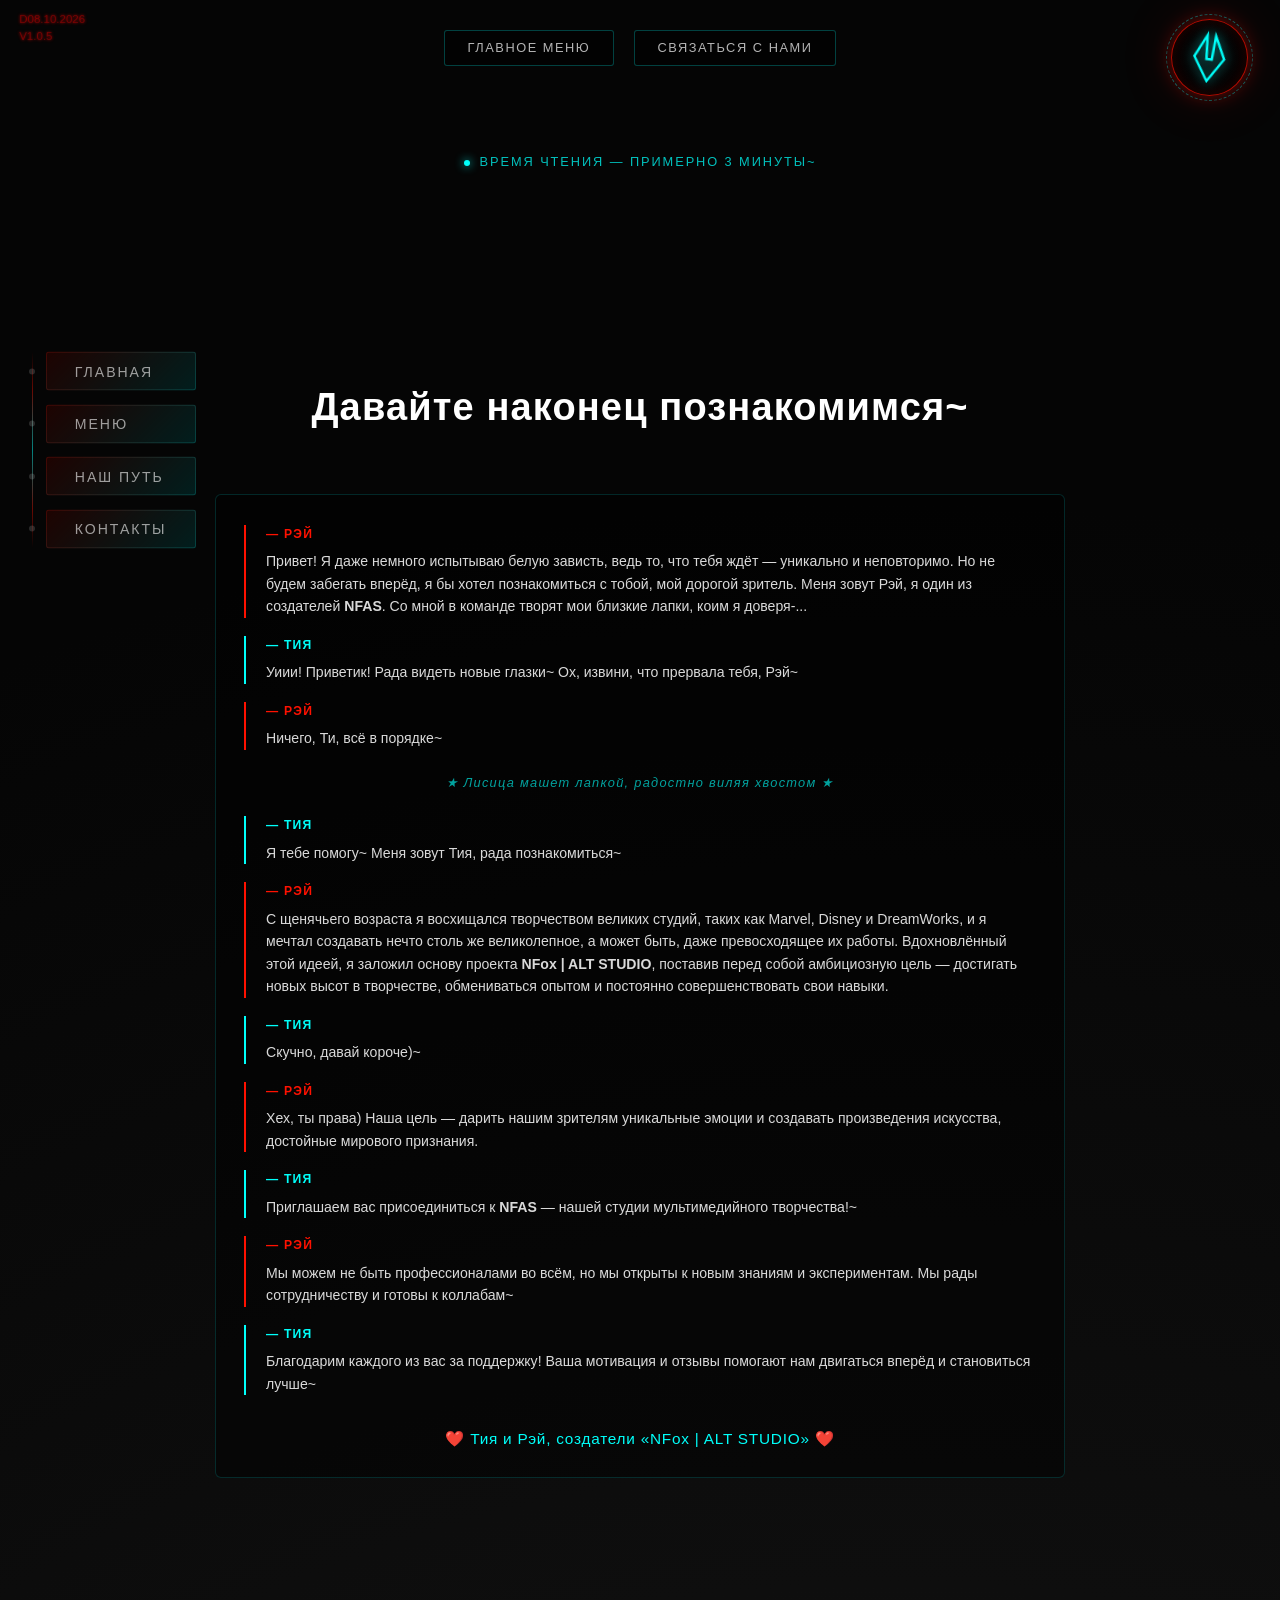
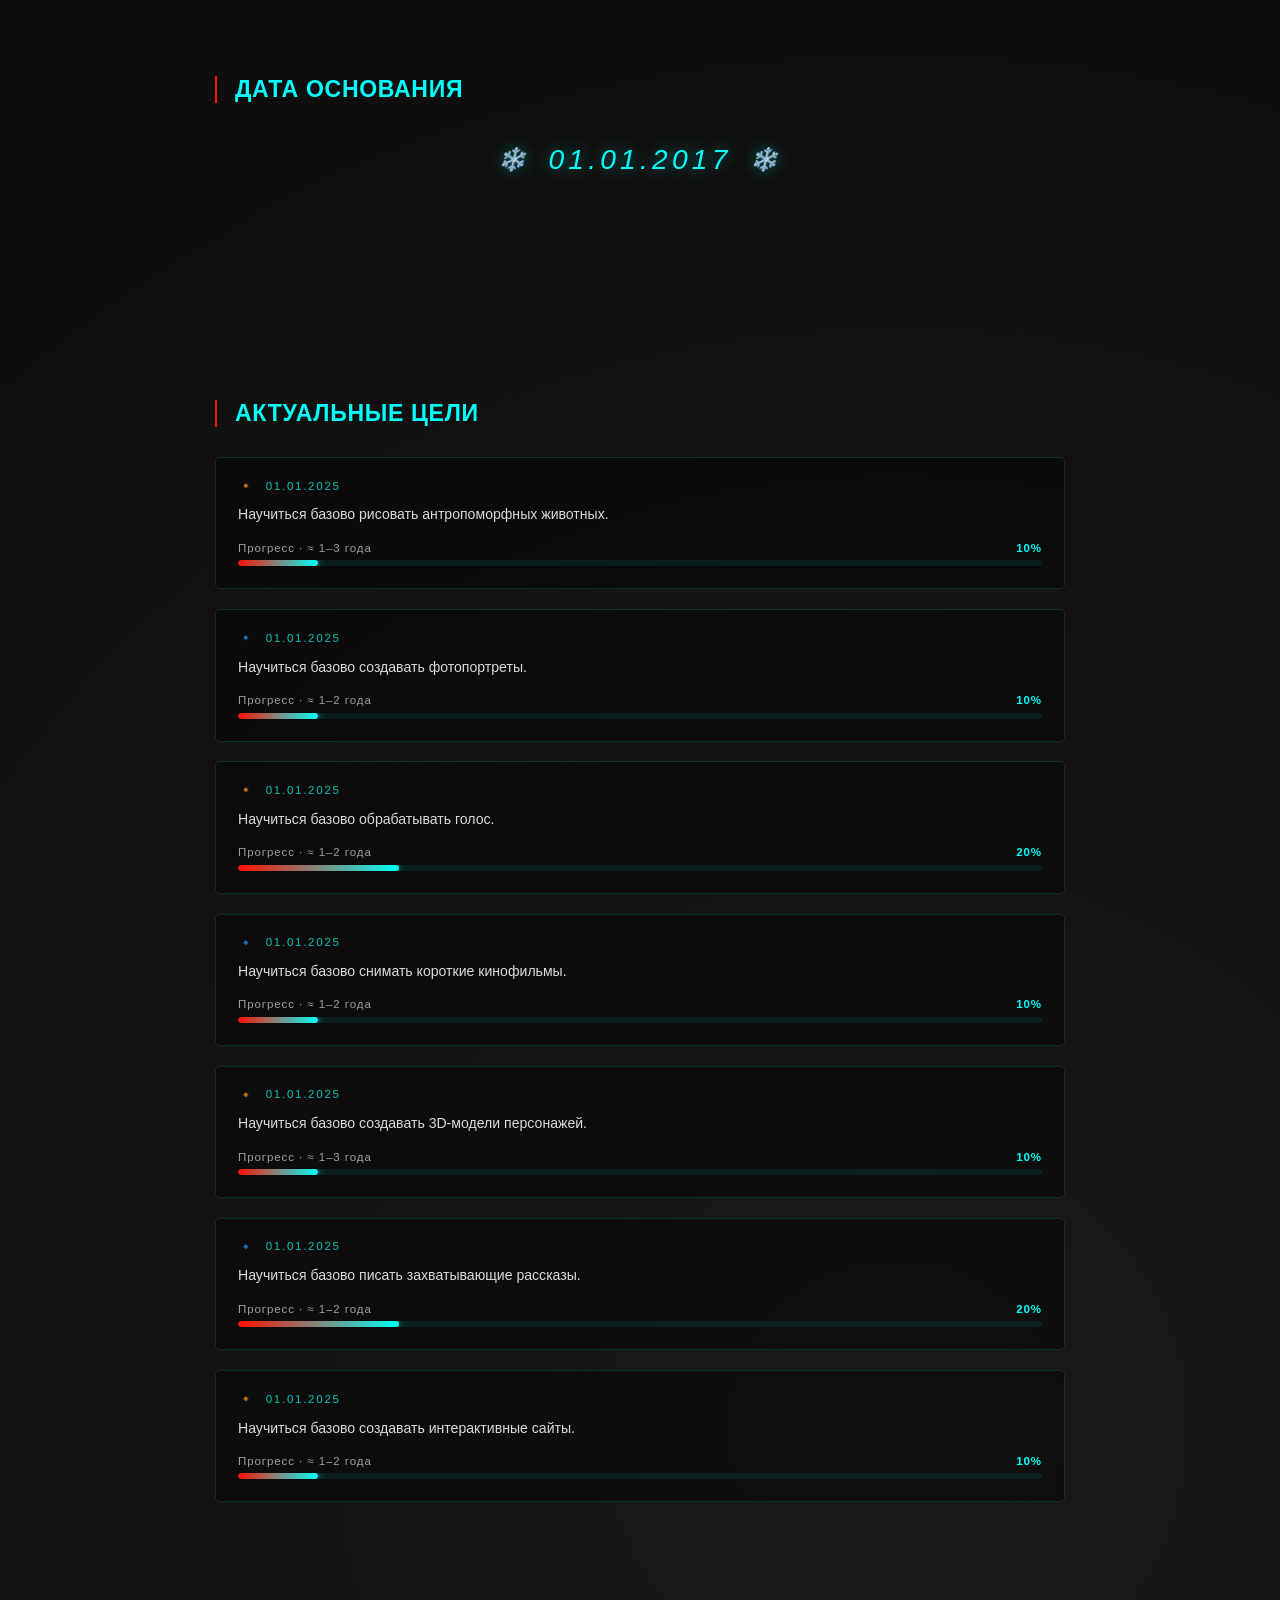
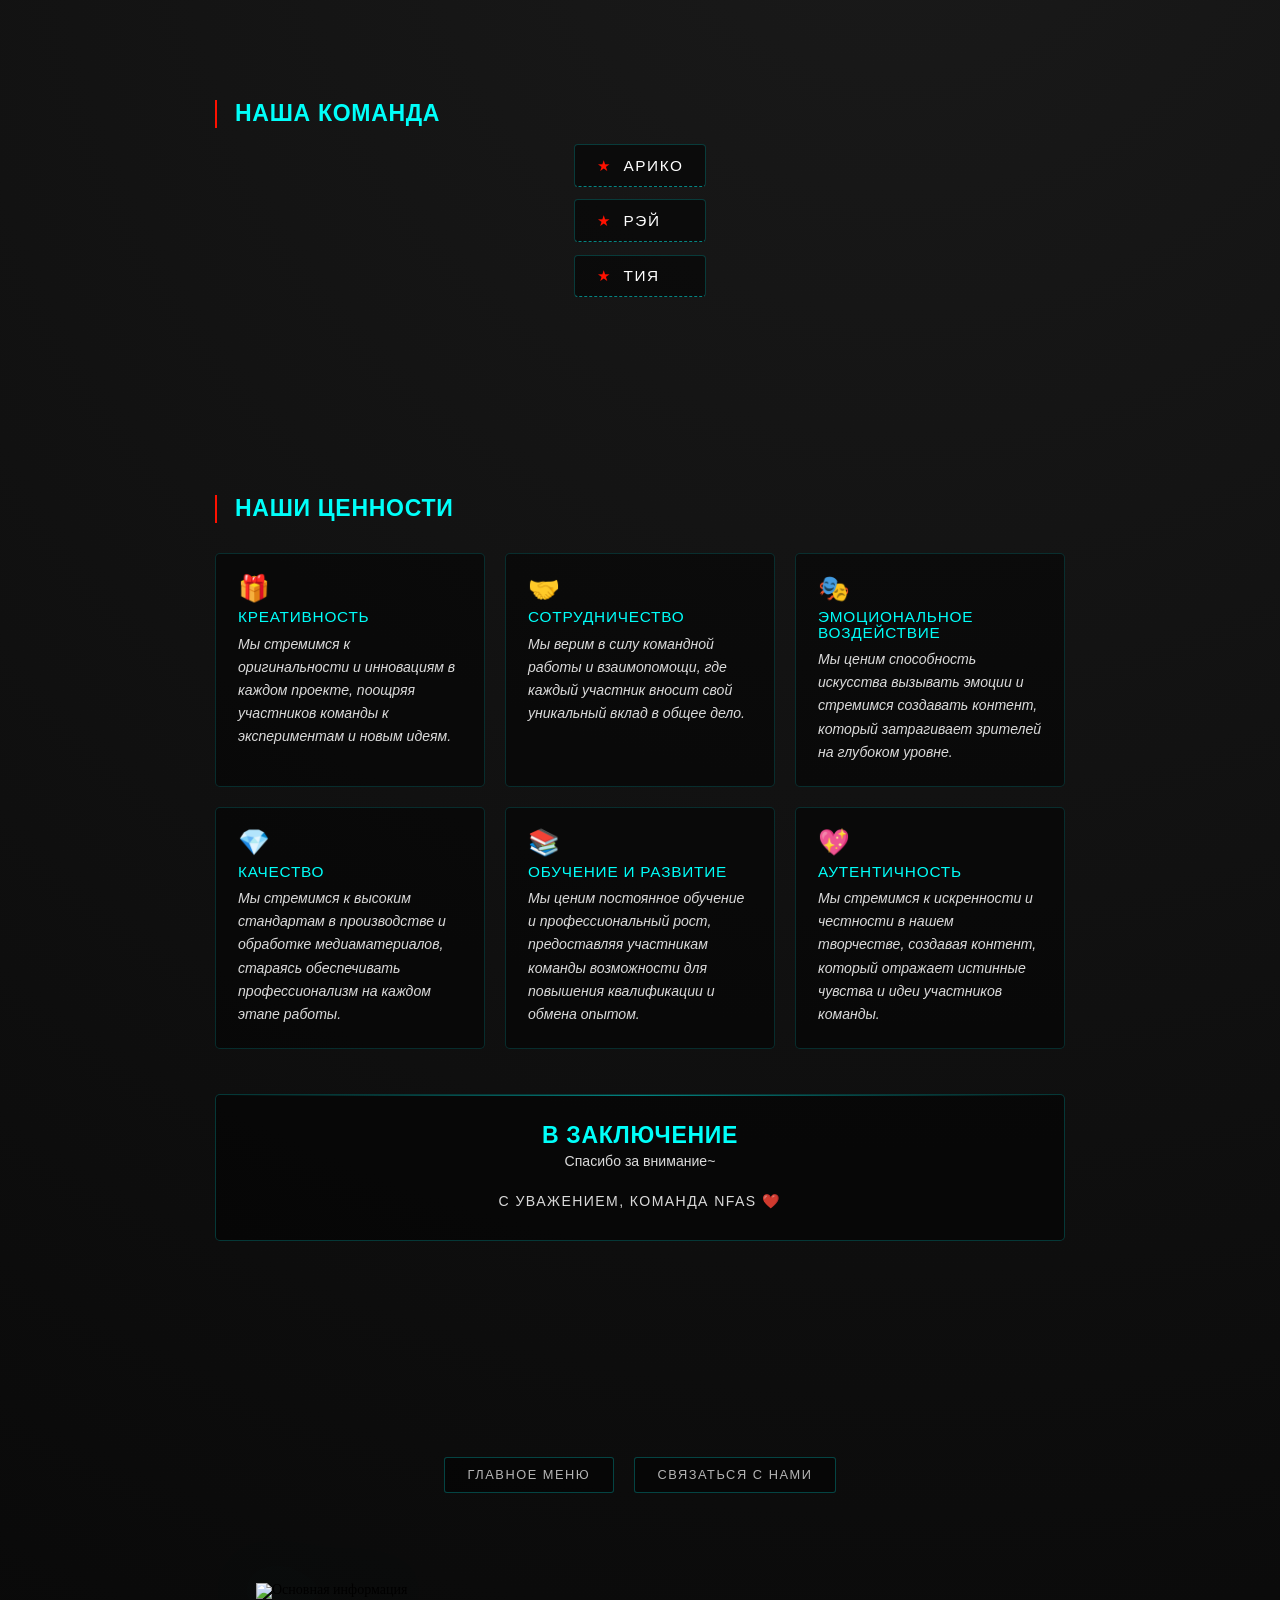
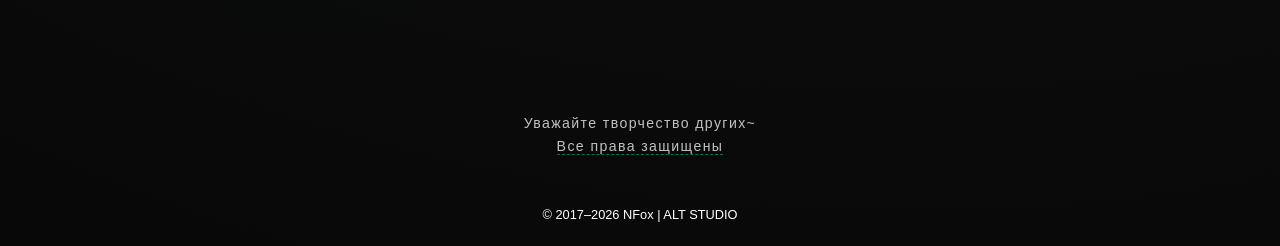
==== pages/docs/basic.html @ c3bdee72 "Add files via upload" ====
<!DOCTYPE html>
<html lang="ru">
	<head>
		<title>Основная информация | NFAS</title>
		<meta charset="UTF-8">
		<meta name="viewport" content="width=device-width, initial-scale=1.0, viewport-fit=cover">

		<meta name="description" content="Познакомьтесь с создателями студии NFox | ALT STUDIO. Цели, ценности, история проекта с 2017 года.">
		<meta name="theme-color" content="#050505">

		<meta property="og:type" content="website">
		<meta property="og:site_name" content="NFox | ALT STUDIO">
		<meta property="og:locale" content="ru_RU">
		<meta property="og:title" content="Основная информация | NFAS">
		<meta property="og:description" content="Познакомьтесь с создателями студии NFox | ALT STUDIO. Цели, ценности, история проекта с 2017 года.">
		<meta property="og:url" content="https://realnfas.github.io/pages/docs/basic.html">
		<meta property="og:image" content="https://realnfas.github.io/media/img/og/og-default.png">
		<meta property="og:image:width" content="1200">
		<meta property="og:image:height" content="630">
		<meta property="og:image:alt" content="NFox | ALT STUDIO">

		<meta name="twitter:card" content="summary_large_image">
		<meta name="twitter:title" content="Основная информация | NFAS">
		<meta name="twitter:description" content="Познакомьтесь с создателями студии NFox | ALT STUDIO. Цели, ценности, история проекта с 2017 года.">
		<meta name="twitter:image" content="https://realnfas.github.io/media/img/og/og-default.png">

		<link rel="icon" href="/media/img/ico/favicon.ico">
		<link rel="apple-touch-icon" href="/media/img/ico/favicon.ico">
		<link rel="stylesheet" href="/css/main.css">
		<link rel="stylesheet" href="/css/docs.css">
		<link rel="stylesheet" href="/css/fonts.css">
		<link rel="stylesheet" href="/css/adaptive.css">
		<link rel="stylesheet" href="/css/anim.css">
		<link rel="preload" as="image" href="/media/img/bg/bg1.jpg">
		<noscript>
			<style>
				.reveal { opacity: 1; transform: none; }
			</style>
		</noscript>
	</head>
	<body>
		<!-- Прогресс-бар -->
		<div class="scroll-progress" id="scrollProgress" aria-hidden="true"></div>
		<!-- Якорь начала страницы -->
		<div data-bg-slide="0"></div>
		<!-- ВРАЩАЮЩИЙСЯ ФОН -->
		<div class="bg-carousel" aria-hidden="true">
			<div class="slide" data-media-bg="bg/bg1.jpg"></div>
			<div class="slide" data-media-bg="bg/bg2.jpg"></div>
			<div class="slide" data-media-bg="bg/bg3.jpg"></div>
			<div class="slide" data-media-bg="bg/bg4.jpg"></div>
		</div>
		<!-- ПЛАШКА ВЕРСИИ -->
		<div id="plashka_version"></div>
		<!-- ОБОЛОЧКА СТРАНИЦЫ -->
		<div class="wrapper">
			<!-- БЛОК КОНТЕЙНЕР -->
			<div class="container">
				<!-- БЛОК КОНТЕНТ -->
				<div class="content">
					<!-- БЛОК HEADER -->
					<div class="header">
						<div id="logotype_container">
							<svg id="logotype" data-name="Слой 2" xmlns="http://www.w3.org/2000/svg" viewBox="0 0 251.9 403.46">
								<path d="M282.11,56.7,267.52,264.32h-23L229.89,56.7,130.05,262.52,256,460.16,382,262.53Zm3.33,226.82L295.94,127l65,135.55L256,425.86,151,262.53l65-135.55,10.5,156.54Zm-3.37-7-.22,3.19h0Zm-51.91,3.19h0l-.22-3.19Z" transform="translate(-130.05 -56.7)"/>
							</svg>
						</div>
					</div>
					<nav class="menu">
						<a data-page="home" href="/index.html" class="menu__item active">Главная</a>
						<a data-page="menu" href="/pages/p2/main_menu.html" class="menu__item">Меню</a>
						<a data-page="roadmap" href="/pages/p3/roadmap.html" data-text="navRoadmap" class="menu__item">Наш путь</a>
						<a data-page="contacts" href="/pages/p4/contactus.html" class="menu__item">Контакты</a>
					</nav>
					<!-- БЛОК ОСНОВАНИЯ -->
					<div class="middle">
						<!-- Верхние хлебные крошки -->
						<nav class="doc-breadcrumbs reveal">
							<a class="doc-breadcrumbs__link" data-page="menu"     href="/pages/p2/main_menu.html" data-text="docBackMenu">Главное меню</a>
							<a class="doc-breadcrumbs__link" data-page="contacts" href="/pages/p4/contactus.html" data-text="docBackContacts">Связаться с нами</a>
						</nav>

						<!-- Время чтения -->
						<div class="doc-readtime reveal">Время чтения — примерно 3 минуты~</div>

						<hr class="divider">

						<section class="slide-block reveal">
							<div class="doc-body">

								<!-- Вступление -->
								<div class="doc-intro">
									<h2 class="doc-intro__title">Давайте наконец познакомимся~</h2>
								</div>

								<!-- Диалог -->
								<div class="doc-dialogue">

									<div class="doc-dialogue__line doc-dialogue__line--ray">
										<span class="doc-dialogue__speaker">— Рэй</span>
										<p>Привет! Я даже немного испытываю белую зависть, ведь то, что тебя ждёт — уникально и неповторимо. Но не будем забегать вперёд, я бы хотел познакомиться с тобой, мой дорогой зритель. Меня зовут Рэй, я один из создателей <strong data-text="studioShort">NFAS</strong>. Со мной в команде творят мои близкие лапки, коим я доверя-...</p>
									</div>

									<div class="doc-dialogue__line doc-dialogue__line--tiya">
										<span class="doc-dialogue__speaker">— Тия</span>
										<p>Уиии! Приветик! Рада видеть новые глазки~ Ох, извини, что прервала тебя, Рэй~</p>
									</div>

									<div class="doc-dialogue__line doc-dialogue__line--ray">
										<span class="doc-dialogue__speaker">— Рэй</span>
										<p>Ничего, Ти, всё в порядке~</p>
									</div>

									<div class="doc-dialogue__stage">★ Лисица машет лапкой, радостно виляя хвостом ★</div>

									<div class="doc-dialogue__line doc-dialogue__line--tiya">
										<span class="doc-dialogue__speaker">— Тия</span>
										<p>Я тебе помогу~ Меня зовут Тия, рада познакомиться~</p>
									</div>

									<div class="doc-dialogue__line doc-dialogue__line--ray">
										<span class="doc-dialogue__speaker">— Рэй</span>
										<p>С щенячьего возраста я восхищался творчеством великих студий, таких как Marvel, Disney и DreamWorks, и я мечтал создавать нечто столь же великолепное, а может быть, даже превосходящее их работы. Вдохновлённый этой идеей, я заложил основу проекта <strong data-text="studioName">NFox | ALT STUDIO</strong>, поставив перед собой амбициозную цель — достигать новых высот в творчестве, обмениваться опытом и постоянно совершенствовать свои навыки.</p>
									</div>

									<div class="doc-dialogue__line doc-dialogue__line--tiya">
										<span class="doc-dialogue__speaker">— Тия</span>
										<p>Скучно, давай короче)~</p>
									</div>

									<div class="doc-dialogue__line doc-dialogue__line--ray">
										<span class="doc-dialogue__speaker">— Рэй</span>
										<p>Хех, ты права) Наша цель — дарить нашим зрителям уникальные эмоции и создавать произведения искусства, достойные мирового признания.</p>
									</div>

									<div class="doc-dialogue__line doc-dialogue__line--tiya">
										<span class="doc-dialogue__speaker">— Тия</span>
										<p>Приглашаем вас присоединиться к <strong data-text="studioShort">NFAS</strong> — нашей студии мультимедийного творчества!~</p>
									</div>

									<div class="doc-dialogue__line doc-dialogue__line--ray">
										<span class="doc-dialogue__speaker">— Рэй</span>
										<p>Мы можем не быть профессионалами во всём, но мы открыты к новым знаниям и экспериментам. Мы рады сотрудничеству и готовы к коллабам~</p>
									</div>

									<div class="doc-dialogue__line doc-dialogue__line--tiya">
										<span class="doc-dialogue__speaker">— Тия</span>
										<p>Благодарим каждого из вас за поддержку! Ваша мотивация и отзывы помогают нам двигаться вперёд и становиться лучше~</p>
									</div>

									<p class="doc-dialogue__signature">❤️ Тия и Рэй, создатели «<span data-text="studioName">NFox | ALT STUDIO</span>» ❤️</p>

								</div>

								<hr class="divider">

								<!-- Дата основания -->
								<div class="doc-block">
									<h3 class="doc-block__title">Дата основания</h3>
									<div class="doc-foundation">
										<span class="doc-foundation__snow">❄️</span>
										<span data-text="foundationDate">01.01.2017</span>
										<span class="doc-foundation__snow">❄️</span>
									</div>
								</div>

								<hr class="divider">

								<!-- Актуальные цели -->
								<div class="doc-block">
									<h3 class="doc-block__title">Актуальные цели</h3>
									<div class="doc-goals">

										<div class="doc-goal">
											<div class="doc-goal__header">
												<span class="doc-goal__icon">🔸</span>
												<span>01.01.2025</span>
											</div>
											<p class="doc-goal__title">Научиться базово рисовать антропоморфных животных.</p>
											<div class="doc-goal__progress">
												<div class="doc-goal__meta">
													<span>Прогресс · ≈ 1–3 года</span>
													<strong>10%</strong>
												</div>
												<div class="doc-goal__bar"><div class="doc-goal__bar-fill" data-progress="10"></div></div>
											</div>
										</div>

										<div class="doc-goal">
											<div class="doc-goal__header">
												<span class="doc-goal__icon">🔹</span>
												<span>01.01.2025</span>
											</div>
											<p class="doc-goal__title">Научиться базово создавать фотопортреты.</p>
											<div class="doc-goal__progress">
												<div class="doc-goal__meta">
													<span>Прогресс · ≈ 1–2 года</span>
													<strong>10%</strong>
												</div>
												<div class="doc-goal__bar"><div class="doc-goal__bar-fill" data-progress="10"></div></div>
											</div>
										</div>

										<div class="doc-goal">
											<div class="doc-goal__header">
												<span class="doc-goal__icon">🔸</span>
												<span>01.01.2025</span>
											</div>
											<p class="doc-goal__title">Научиться базово обрабатывать голос.</p>
											<div class="doc-goal__progress">
												<div class="doc-goal__meta">
													<span>Прогресс · ≈ 1–2 года</span>
													<strong>20%</strong>
												</div>
												<div class="doc-goal__bar"><div class="doc-goal__bar-fill" data-progress="20"></div></div>
											</div>
										</div>

										<div class="doc-goal">
											<div class="doc-goal__header">
												<span class="doc-goal__icon">🔹</span>
												<span>01.01.2025</span>
											</div>
											<p class="doc-goal__title">Научиться базово снимать короткие кинофильмы.</p>
											<div class="doc-goal__progress">
												<div class="doc-goal__meta">
													<span>Прогресс · ≈ 1–2 года</span>
													<strong>10%</strong>
												</div>
												<div class="doc-goal__bar"><div class="doc-goal__bar-fill" data-progress="10"></div></div>
											</div>
										</div>

										<div class="doc-goal">
											<div class="doc-goal__header">
												<span class="doc-goal__icon">🔸</span>
												<span>01.01.2025</span>
											</div>
											<p class="doc-goal__title">Научиться базово создавать 3D-модели персонажей.</p>
											<div class="doc-goal__progress">
												<div class="doc-goal__meta">
													<span>Прогресс · ≈ 1–3 года</span>
													<strong>10%</strong>
												</div>
												<div class="doc-goal__bar"><div class="doc-goal__bar-fill" data-progress="10"></div></div>
											</div>
										</div>

										<div class="doc-goal">
											<div class="doc-goal__header">
												<span class="doc-goal__icon">🔹</span>
												<span>01.01.2025</span>
											</div>
											<p class="doc-goal__title">Научиться базово писать захватывающие рассказы.</p>
											<div class="doc-goal__progress">
												<div class="doc-goal__meta">
													<span>Прогресс · ≈ 1–2 года</span>
													<strong>20%</strong>
												</div>
												<div class="doc-goal__bar"><div class="doc-goal__bar-fill" data-progress="20"></div></div>
											</div>
										</div>

										<div class="doc-goal">
											<div class="doc-goal__header">
												<span class="doc-goal__icon">🔸</span>
												<span>01.01.2025</span>
											</div>
											<p class="doc-goal__title">Научиться базово создавать интерактивные сайты.</p>
											<div class="doc-goal__progress">
												<div class="doc-goal__meta">
													<span>Прогресс · ≈ 1–2 года</span>
													<strong>10%</strong>
												</div>
												<div class="doc-goal__bar"><div class="doc-goal__bar-fill" data-progress="10"></div></div>
											</div>
										</div>

									</div>
								</div>

								<hr class="divider">

								<!-- Наша команда -->
								<div class="doc-block">
									<h3 class="doc-block__title">Наша команда</h3>
									<div class="doc-team">
										<a class="doc-team__member" data-cfg="telegramAriko" target="_blank" rel="noopener">
											<span class="doc-team__star">★</span>
											<span class="doc-team__name">Арико</span>
										</a>
										<a class="doc-team__member" data-cfg="telegramRay" target="_blank" rel="noopener">
											<span class="doc-team__star">★</span>
											<span class="doc-team__name">Рэй</span>
										</a>
										<a class="doc-team__member" data-cfg="telegramTiya" target="_blank" rel="noopener">
											<span class="doc-team__star">★</span>
											<span class="doc-team__name">Тия</span>
										</a>
									</div>
								</div>

								<hr class="divider">

								<!-- Наши ценности -->
								<div class="doc-block">
									<h3 class="doc-block__title">Наши ценности</h3>
									<div class="doc-values">

										<article class="doc-value">
											<span class="doc-value__icon">🎁</span>
											<h4 class="doc-value__title">Креативность</h4>
											<p class="doc-value__text">Мы стремимся к оригинальности и инновациям в каждом проекте, поощряя участников команды к экспериментам и новым идеям.</p>
										</article>

										<article class="doc-value">
											<span class="doc-value__icon">🤝</span>
											<h4 class="doc-value__title">Сотрудничество</h4>
											<p class="doc-value__text">Мы верим в силу командной работы и взаимопомощи, где каждый участник вносит свой уникальный вклад в общее дело.</p>
										</article>

										<article class="doc-value">
											<span class="doc-value__icon">🎭</span>
											<h4 class="doc-value__title">Эмоциональное воздействие</h4>
											<p class="doc-value__text">Мы ценим способность искусства вызывать эмоции и стремимся создавать контент, который затрагивает зрителей на глубоком уровне.</p>
										</article>

										<article class="doc-value">
											<span class="doc-value__icon">💎</span>
											<h4 class="doc-value__title">Качество</h4>
											<p class="doc-value__text">Мы стремимся к высоким стандартам в производстве и обработке медиаматериалов, стараясь обеспечивать профессионализм на каждом этапе работы.</p>
										</article>

										<article class="doc-value">
											<span class="doc-value__icon">📚</span>
											<h4 class="doc-value__title">Обучение и развитие</h4>
											<p class="doc-value__text">Мы ценим постоянное обучение и профессиональный рост, предоставляя участникам команды возможности для повышения квалификации и обмена опытом.</p>
										</article>

										<article class="doc-value">
											<span class="doc-value__icon">💖</span>
											<h4 class="doc-value__title">Аутентичность</h4>
											<p class="doc-value__text">Мы стремимся к искренности и честности в нашем творчестве, создавая контент, который отражает истинные чувства и идеи участников команды.</p>
										</article>

									</div>
								</div>

								<!-- В заключение -->
								<div class="doc-outro">
									<h3 class="doc-block__title" style="text-align:center; border-left:none; padding-left:0;">В заключение</h3>
									<p>Спасибо за внимание~</p>
									<p class="doc-outro__signature">С уважением, команда <span data-text="studioShort">NFAS</span> ❤️</p>
								</div>

							</div>
						</section>

						<hr class="divider">

						<!-- Нижние хлебные крошки -->
						<nav class="doc-breadcrumbs reveal">
							<a class="doc-breadcrumbs__link" data-page="menu"     href="/pages/p2/main_menu.html" data-text="docBackMenu">Главное меню</a>
							<a class="doc-breadcrumbs__link" data-page="contacts" href="/pages/p4/contactus.html" data-text="docBackContacts">Связаться с нами</a>
						</nav>

						<!-- Плашка -->
						<section class="slide-block reveal">
							<div class="doc-plashka">
								<img data-plashka="basis" alt="Основная информация">
							</div>
						</section>

						<!-- Футер документа -->
						<section class="slide-block reveal">
							<div class="doc-footer">
								<p data-text="docFooterRespect">Уважайте творчество других~</p>
								<p data-text="docFooterRights">Все права защищены</p>
							</div>
						</section>
					</div>
				</div>
			</div>
		</div>
		<script src="/js/site-config.js"></script>
		<script src="/js/scroll-bg.js"></script>
		<!-- ПОДВАЛ -->
		<footer>
			<div id="text_footer"></div>
		</footer>
	</body>
</html>
---- css/main.css ----
/* ОСНОВНОЙ СТИЛЬ */

/* ОБНУЛЯТОР */
*{
	padding: 0;
	margin: 0;
	border: 0;
}

*,*:before,*:after{
	-moz-box-sizing: border-box;
	-webkit-box-sizing: border-box;
	box-sizing: border-box;
}

:focus { outline: none; }
:focus-visible { outline: 2px solid #00FFFA; outline-offset: 2px; }

nav,footer,header,aside{display: block;}

html,body{
	min-height: 100dvh;
	width: 100%;
	line-height: 1;
	font-size: 14px;
	-ms-text-size-adjust: 100%;
	-moz-text-size-adjust: 100%;
	-webkit-text-size-adjust: 100%;
}

input,button,textarea{font-family:inherit;}

input::-ms-clear{display: none;}

button{cursor: pointer;}

button::-moz-focus-inner {padding:0;border:0;}

a, a:visited{text-decoration: none;}

a:hover{text-decoration: none;}

ul li{list-style: none;}

img{vertical-align: top;}

h1,h2,h3,h4,h5,h6{font-size:inherit;font-weight: 400;}

/* ----------------------------------------------------------------------------------------------------------------------- */

/* ПЕРЕМЕННЫЕ */
:root {
	/* Расстояние между "коробками" на полке */
	--gap-slide: clamp(60px, 10vh, 120px);

	/* Расстояние внутри каждой "коробки" */
	--gap-inside: clamp(40px, 6vh, 80px);
}

/* ----------------------------------------------------------------------------------------------------------------------- */

/* Прогресс-бар прокрутки */
.scroll-progress {
	position: fixed;
	top: 0;
	left: 0;
	height: 3px;
	width: 0;
	z-index: 9999;
	background: linear-gradient(90deg, #FF1100, #00FFFA);
	box-shadow: 0 0 12px rgba(0, 255, 250, 0.6);
	pointer-events: none;
	transition: width 0.15s ease-out;
	will-change: width;
}

/* ГРАФИКА */
/* Логотип */
#logotype_container {
	position: fixed;
	top: clamp(10px, 1.5vw, 25px);
	right: clamp(15px, 2.5vw, 45px);
	display: flex;
	justify-content: center;
	align-items: center;
	border: 1px solid rgba(255, 17, 0, 0.7);
	background: radial-gradient(circle at center, #0a0a0a 0%, #000 75%);
	border-radius: 100px;
	width: clamp(60px, 6vw, 105px);
	height: clamp(60px, 6vw, 105px);
	z-index: 10;
	
	/* Свечение вокруг + внутри */
	box-shadow:
		0 0 20px rgba(255, 17, 0, 0.35),
		0 0 60px rgba(255, 17, 0, 0.12),
		inset 0 0 15px rgba(255, 17, 0, 0.15);
	
	transition: border-color 0.5s ease, box-shadow 0.5s ease;
}

#logotype_container::before {
	content: '';
	position: absolute;
	inset: -6px;
	border-radius: 50%;
	border: 1px dashed rgba(0, 255, 250, 0.35);
	pointer-events: none;
	animation: logo-ring-spin 24s linear infinite;
}

@keyframes logo-ring-spin {
	to { transform: rotate(360deg); }
}

#logotype {
	transition: fill .5s ease-out 0s, filter .5s ease-out 0s;
	transform: rotate(7deg);
	fill: #00FFFA;
	height: 70%;
	width: auto;
	filter: drop-shadow(0 0 6px rgba(0, 255, 250, 0.6));
}

#logotype:hover {
	fill: #FF1100;
	filter: drop-shadow(0 0 8px rgba(255, 17, 0, 0.8));
}

#logotype_container:hover {
	fill: #FF1100;
	border-color: #00FFFA;
	box-shadow:
		0 0 25px rgba(0, 255, 250, 0.5),
		0 0 70px rgba(0, 255, 250, 0.2),
		inset 0 0 20px rgba(0, 255, 250, 0.2);
}

#logotype_container:hover::before {
	border-color: rgba(255, 17, 0, 0.5);
}

/* Скроллбар */
::-webkit-scrollbar {
	width: 5px;
}

::-webkit-scrollbar-track {
	box-shadow: inset 0 0 6px rgba(0, 0, 0, .3);
	border-radius: 10px;
}
::-webkit-scrollbar-thumb {
	background: rgba(255, 0, 0, 0.9);
	box-shadow: inset 0 0 6px rgba(0, 0, 0, .5);
	border-radius: 0px;
}
::-webkit-scrollbar-thumb:window-inactive {
	background: rgba(0, 0, 0, 0);
}
::-webkit-scrollbar-track-piece {
	background-color: rgba(0, 0, 0, .3);
}

/* Разделитель */
.divider {
	border: none;
	height: clamp(30px, 4vh, 50px);
	background: url('../media/img/divider.png') center / 100% auto no-repeat;
	
	/* Центрирование — вот ключевое */
	display: block;
	width: 100%;
	max-width: clamp(300px, 70vw, 1400px);   /* ← ограничиваем ширину */
	margin: clamp(20px, 4vh, 50px) auto;    /* ← auto центрирует */
	
	flex-shrink: 0;
}

.vertical_line {
	border: none;
	background-color: #FF1100;
	height: clamp(28px, 4vh, 50px);
	width: 1px;
	margin: 0 clamp(6px, 1vw, 15px) 0 clamp(4px, 0.7vw, 10px);
}

/* ----------------------------------------------------------------------------------------------------------------------- */

/* ТЕКСТ */
#studio_name {
	font-family: Jost, Arial, "Times New Roman", sans-serif;
	font-size: clamp(50px, 8vw, 120px);
	font-weight: 700;
	font-style: normal;
	text-align: center;
	color: rgba(255, 0, 0, 1);
	width: 100%;
	letter-spacing: clamp(5px, 2vw, 35px);
	padding-left: clamp(5px, 2vw, 35px);
	margin: clamp(60px, 15vh, 200px) auto 25px;
}

#studio_name span {
	display: inline-block;
	animation: name-breathe 12s ease-in-out infinite;
	will-change: color, text-shadow;
}

#studio_subname {
	font-family: Jost, Arial, "Times New Roman", sans-serif;
	font-size: clamp(14px, 1.5vw, 24px);
	font-weight: 200;
	font-style: normal;
	text-align: center;
	color: #fff;
	letter-spacing: clamp(2px, 0.8vw, 15px);
	padding-left: clamp(2px, 0.8vw, 15px);
	margin: 0 auto 15px;
}

#block_description {
	position: relative;
	width: 100%;
	max-width: clamp(280px, 55vw, 750px);
	font-family: Roboto, Arial, "Times New Roman", sans-serif;
	font-size: clamp(14px, 1.2vw, 20px);
	font-weight: 300;
	font-style: normal;
	text-wrap: pretty;
	line-height: clamp(18px, 1.5vw, 24px);
	color: #fff;
	padding: clamp(22px, 2.5vw, 32px) clamp(20px, 2.5vw, 30px);
	
	/* Градиентная рамка */
	background:
		linear-gradient(#000, #000) padding-box,
		linear-gradient(135deg,
			#FF1100 0%,
			rgba(0, 255, 250, 0.4) 40%,
			#00FFFA 100%) border-box;
	border: 1px solid transparent;
	border-radius: 4px;
	
	/* Мягкое свечение */
	box-shadow:
		inset 0 0 40px rgba(0, 255, 250, 0.04),
		0 0 30px rgba(0, 255, 250, 0.08),
		0 0 80px rgba(0, 255, 250, 0.04);
	
	transition: box-shadow 0.5s ease;
}

#block_description:hover {
	box-shadow:
		inset 0 0 50px rgba(0, 255, 250, 0.06),
		0 0 40px rgba(0, 255, 250, 0.15),
		0 0 100px rgba(0, 255, 250, 0.08);
}

.corner {
	position: absolute;
	display: block;              /* ← на случай, если span не позиционируется */
	width: 22px;
	height: 22px;
	pointer-events: none;
	z-index: 2;
	box-sizing: border-box;      /* ← чтобы границы не раздували размер */
}

.corner--tl {
	top: -2px;
	left: -2px;
	border-top: 2px solid #00FFFA;
	border-left: 2px solid #00FFFA;
	box-shadow: -2px -2px 8px rgba(0, 255, 250, 0.5);
}

.corner--br {
	bottom: -2px;
	right: -2px;
	border-bottom: 2px solid #FF1100;
	border-right: 2px solid #FF1100;
	box-shadow: 2px 2px 8px rgba(255, 17, 0, 0.4);
}

#block_description p {
	margin-bottom: clamp(12px, 1.5vw, 25px);
}

#block_description p:last-child {
	margin-bottom: 0;
}

.text_caption {
	display: flex;
	width: max-content;
	color: #fff;
	margin: clamp(400px, 240vh, 1600px) auto 0 clamp(0px, 15vw, 20%);
}

.text_caption h2 {
	font-family: Jost, "Helvetica Neue", Helvetica, sans-serif;
	font-size: clamp(56px, 6vw, 96px);
	font-weight: 600;
	font-style: normal;
	text-transform: uppercase;
	padding-left: clamp(15px, 2vw, 25px);
	border-left: 2px solid #FF1100;
}

#text_footer {
	font-family: Jost, "Helvetica Neue", Helvetica, sans-serif;
	font-size: clamp(12px, 1vw, 18px);
	font-weight: 200;
	font-style: normal;
	color: #fff;
	margin: 0 auto;
}

/* ----------------------------------------------------------------------------------------------------------------------- */

/* ОСНОВНЫЕ ОБОЛОЧКИ */
html {
	scroll-behavior: smooth;
}

.wrapper,
.container,
.content {
	background: transparent !important;
}

body {
	background: radial-gradient(circle at 70% 60%, #1a1a1a 0%, #050505 80%);
}

.wrapper {
	display: flex;
	flex-direction: column;
	/*overflow: hidden;*/
	min-height: 100dvh;
	padding: 10px;
}

.container {
	flex: 1 1 auto;
	width: 100%;
	max-width: 1920px;
	margin: 0 auto;
	padding: 10px;
}

.content {
	display: flex;
	flex-direction: column;
	align-items: center;
	padding: 10px;
	animation: in 1s ease-in 0s 1 forwards;
	opacity: 0;
}

/* ПЛАШКА ВЕРСИИ */
#plashka_version {
	position: fixed;
	top: clamp(8px, 1vh, 16px);
	left: clamp(12px, 1.5vw, 24px);
	margin: 0;
}

#plashka_version p {
	font-family: Roboto, "Helvetica Neue", Helvetica, sans-serif;
	font-size: clamp(10px, 0.9vw, 14px);
	font-weight: 300;
	text-shadow: 0 0 3px rgba(255, 0, 0, .7);
	color: rgba(255, 0, 0 , .3);
	margin-top: clamp(4px, 0.6vh, 10px);
}

/* ШАПКА */
.header {
	margin: 0 auto;
}

/* СОДЕРДЖИМОЕ СТРАНИЦ */
.middle {
	display: flex;
	flex-direction: column;
	align-items: center;
	justify-content: center;
	width: 100%;
	margin: 0 auto;
	gap: var(--gap-slide);
}

.slide-block {
	display: flex;
	flex-direction: column;
	align-items: center;
	width: 100%;
	gap: var(--gap-inside);
}

/* ПОДВАЛ */
footer {
	animation: in 2s ease-in 0s 1 forwards;
	display: flex;
	opacity: 0;
	padding: 25px 0;
	margin: 0 auto;
}

/* ----------------------------------------------------------------------------------------------------------------------- */

/* ─── МЕНЮ ─── */
.menu {
	position: fixed;
	left: clamp(16px, 2vw, 32px);
	top: 50%;
	transform: translateY(-50%);
	display: flex;
	flex-direction: column;
	gap: clamp(10px, 1.5vh, 16px);
	width: fit-content;
	padding-left: 20px;
	z-index: 20;
}

/* Вертикальная ось слева */
.menu::before {
	content: '';
	position: absolute;
	left: 6px;
	top: 0;
	bottom: 0;
	width: 1px;
	background: linear-gradient(to bottom,
		transparent 0%,
		rgba(255, 17, 0, 0.4) 20%,
		rgba(0, 255, 250, 0.5) 50%,
		rgba(255, 17, 0, 0.4) 80%,
		transparent 100%);
	pointer-events: none;
}

.menu__item {
	position: relative;
	padding: clamp(9px, 0.9vw, 13px) clamp(18px, 2.2vw, 30px);
	color: rgba(255, 255, 255, 0.6);
	text-decoration: none;
	font-family: Jost, Arial, "Times New Roman", sans-serif;
	font-size: clamp(13px, 1.1vw, 17px);
	font-weight: 400;
	letter-spacing: 0.14em;
	text-transform: uppercase;
	border: 1px solid transparent;
	border-radius: 3px;
	background:
		linear-gradient(rgba(0, 0, 0, 0.55), rgba(0, 0, 0, 0.55)) padding-box,
		linear-gradient(135deg,
			rgba(255, 17, 0, 0.25),
			rgba(0, 255, 250, 0.25)) border-box;
	transition:
		color 0.35s ease,
		transform 0.35s cubic-bezier(0.4, 0, 0.2, 1),
		background 0.4s ease;
	cursor: pointer;
}

/* Точка на оси напротив кнопки */
.menu__item::before {
	content: '';
	position: absolute;
	left: -18px;
	top: 50%;
	transform: translateY(-50%);
	width: 6px;
	height: 6px;
	border-radius: 50%;
	background: rgba(255, 255, 255, 0.15);
	transition: background 0.4s ease, box-shadow 0.4s ease;
}

/* Наведение */
.menu__item:hover {
	color: #ffffff;
	transform: translateX(4px);
	background:
		linear-gradient(rgba(0, 0, 0, 0.7), rgba(0, 0, 0, 0.7)) padding-box,
		linear-gradient(135deg, #FF1100, #00FFFA) border-box;
	box-shadow:
		0 0 18px rgba(0, 255, 250, 0.35),
		inset 0 0 18px rgba(0, 255, 250, 0.08);
}

.menu__item:hover::before {
	background: #00FFFA;
	box-shadow: 0 0 12px rgba(0, 255, 250, 0.9);
}

/* ─── АКТИВНЫЙ ПУНКТ — пульсирует свечением ─── */
.menu__item.active {
	color: #ffffff;
	background:
		linear-gradient(rgba(0, 0, 0, 0.7), rgba(0, 0, 0, 0.7)) padding-box,
		linear-gradient(135deg, #FF1100, #00FFFA) border-box;
	animation: menu-btn-pulse 4s ease-in-out infinite;
}

.menu__item.active::before {
	background: #00FFFA;
	animation: menu-dot-pulse 3s ease-in-out infinite;
}

/* ----------------------------------------------------------------------------------------------------------------------- */

/* ВРАЩАТЕЛЬ ФОНА */
/* Слой с вращающимся фоном - фиксированный, на весь экран, позади всего */
.bg-carousel {
	position: fixed;
	inset: 0;
	overflow: hidden;
	z-index: -1;              /* позади всего контента */
	pointer-events: none;     /* клики проходят сквозь */
}

/* Отдельный слайд - тоже на весь экран */
.slide {
	position: absolute;
	inset: 0;
	background-size: cover;
	background-position: center;
	transform-origin: 150% 40%;   /* 🎯 пивот = правая середина экрана */
	will-change: transform, opacity;
	backface-visibility: hidden;
	opacity: 0;                    /* по умолчанию скрыт, JS включит нужный */
}

/* ----------------------------------------------------------------------------------------------------------------------- */

/* ─── ПЛАВНОЕ ПОЯВЛЕНИЕ ─── */
.reveal {
	opacity: 0;
	transform: translateY(40px);
	transition: opacity 0.8s ease, transform 0.8s cubic-bezier(0.22, 1, 0.36, 1);
}
.reveal.is-visible {
	opacity: 1;
	transform: translateY(0);
}

/* ----------------------------------------------------------------------------------------------------------------------- */

/* ─── БУРГЕР-МЕНЮ ─── */
.menu-toggle {
	display: none;                 /* покажется только на мобилке */
	position: fixed;
	top: clamp(12px, 1.5vw, 20px);
	left: clamp(12px, 1.5vw, 20px);
	width: clamp(44px, 4vw, 52px);
	height: clamp(44px, 4vw, 52px);
	border-radius: 50%;
	border: 1px solid rgba(0, 255, 250, 0.4);
	background: rgba(0, 0, 0, 0.75);
	backdrop-filter: blur(8px);
	-webkit-backdrop-filter: blur(8px);
	cursor: pointer;
	z-index: 100;
	padding: 0;
	align-items: center;
	justify-content: center;
	flex-direction: column;
	gap: 5px;
	transition: border-color 0.3s, box-shadow 0.3s;
}

.menu-toggle:hover {
	border-color: #00FFFA;
	box-shadow: 0 0 20px rgba(0, 255, 250, 0.45);
}

.menu-toggle__line {
	display: block;
	width: 22px;
	height: 2px;
	background: #00FFFA;
	border-radius: 1px;
	transition: transform 0.3s ease, opacity 0.3s ease;
}

/* Превращение в «крестик» при открытом меню */
.menu-toggle.is-active .menu-toggle__line:nth-child(1) {
	transform: translateY(7px) rotate(45deg);
}
.menu-toggle.is-active .menu-toggle__line:nth-child(2) {
	opacity: 0;
}
.menu-toggle.is-active .menu-toggle__line:nth-child(3) {
	transform: translateY(-7px) rotate(-45deg);
}

/* ─── Выезжающее меню ─── */
.menu-drawer {
	position: fixed;
	inset: 0;
	z-index: 95;
	display: none;
}

.menu-drawer.is-open { display: block; }

.menu-drawer__backdrop {
	position: absolute;
	inset: 0;
	background: rgba(0, 0, 0, 0.9);
	backdrop-filter: blur(10px);
	-webkit-backdrop-filter: blur(10px);
	opacity: 0;
	transition: opacity 0.35s ease;
}

.menu-drawer.is-open .menu-drawer__backdrop { opacity: 1; }

.menu-drawer__nav {
	position: relative;
	width: 100%;
	height: 100%;
	display: flex;
	flex-direction: column;
	align-items: center;
	justify-content: center;
	gap: clamp(14px, 2.5vh, 22px);
	padding: 20px;
	transform: translateY(20px);
	opacity: 0;
	transition: transform 0.35s cubic-bezier(0.22, 1, 0.36, 1), opacity 0.35s ease;
}

.menu-drawer.is-open .menu-drawer__nav {
	transform: translateY(0);
	opacity: 1;
}

.menu-drawer__item {
	display: inline-flex;
	justify-content: center;
	padding: clamp(12px, 1.5vh, 16px) clamp(24px, 5vw, 42px);
	font-family: Jost, sans-serif;
	font-size: clamp(15px, 1.4vw, 19px);
	font-weight: 400;
	letter-spacing: 0.14em;
	text-transform: uppercase;
	text-decoration: none;
	color: rgba(255, 255, 255, 0.85);
	border: 1px solid transparent;
	border-radius: 4px;
	background:
		linear-gradient(rgba(0, 0, 0, 0.65), rgba(0, 0, 0, 0.65)) padding-box,
		linear-gradient(135deg, rgba(255, 17, 0, 0.4), rgba(0, 255, 250, 0.4)) border-box;
	transition: color 0.3s, background 0.3s, box-shadow 0.3s;
	min-width: clamp(200px, 60vw, 280px);
}

.menu-drawer__item:hover,
.menu-drawer__item.active {
	color: #fff;
	background:
		linear-gradient(rgba(0, 0, 0, 0.8), rgba(0, 0, 0, 0.8)) padding-box,
		linear-gradient(135deg, #FF1100, #00FFFA) border-box;
	box-shadow: 0 0 22px rgba(0, 255, 250, 0.35);
}

/* ─── КНОПКА «НАВЕРХ» ─── */
.scroll-top {
	position: fixed;
	bottom: clamp(20px, 3vh, 40px);
	right: clamp(20px, 2.5vw, 40px);
	width: clamp(44px, 4vw, 54px);
	height: clamp(44px, 4vw, 54px);
	border-radius: 50%;
	border: 1px solid rgba(0, 255, 250, 0.4);
	background: rgba(0, 0, 0, 0.75);
	backdrop-filter: blur(8px);
	-webkit-backdrop-filter: blur(8px);
	color: #00FFFA;
	cursor: pointer;
	z-index: 90;
	display: flex;
	align-items: center;
	justify-content: center;
	opacity: 0;
	pointer-events: none;
	transform: translateY(20px);
	transition:
		opacity 0.35s ease,
		transform 0.35s cubic-bezier(0.22, 1, 0.36, 1),
		border-color 0.3s ease,
		box-shadow 0.3s ease;
	padding: 0;
}

.scroll-top.is-visible {
	opacity: 1;
	pointer-events: auto;
	transform: translateY(0);
}

.scroll-top:hover {
	border-color: #00FFFA;
	box-shadow: 0 0 22px rgba(0, 255, 250, 0.5);
	transform: translateY(-3px);
}

.scroll-top:active {
	transform: translateY(-1px) scale(0.95);
}

.scroll-top svg {
	width: 45%;
	height: 45%;
	stroke: currentColor;
	fill: none;
	stroke-width: 2.2;
	stroke-linecap: round;
	stroke-linejoin: round;
	filter: drop-shadow(0 0 4px rgba(0, 255, 250, 0.7));
}

/* На мобилке — чуть левее, чтобы не мешать */
@media (max-width: 500px) {
	.scroll-top {
		bottom: 20px;
		right: 16px;
	}
}
---- css/docs.css ----
/* ─── ДОКУМЕНТАЦИОННЫЕ СТРАНИЦЫ ─── */

/* Хлебные крошки сверху и снизу */
.doc-breadcrumbs {
	display: flex;
	flex-wrap: wrap;
	justify-content: center;
	gap: clamp(10px, 1.5vw, 20px);
	margin: clamp(15px, 2vh, 30px) auto;
	width: 100%;
	max-width: clamp(320px, 65vw, 800px);
}

.doc-breadcrumbs__link {
	position: relative;
	padding: clamp(8px, 1.2vh, 12px) clamp(16px, 1.8vw, 24px);
	font-family: Jost, sans-serif;
	font-size: clamp(12px, 1vw, 15px);
	font-weight: 400;
	letter-spacing: 0.12em;
	text-transform: uppercase;
	color: rgba(255, 255, 255, 0.7);
	text-decoration: none;
	border: 1px solid rgba(0, 255, 250, 0.25);
	border-radius: 3px;
	background: rgba(0, 0, 0, 0.5);
	transition: all 0.3s ease;
	cursor: pointer;
}

.doc-breadcrumbs__link:hover {
	color: #00FFFA;
	border-color: #00FFFA;
	background: rgba(0, 255, 250, 0.08);
	box-shadow: 0 0 15px rgba(0, 255, 250, 0.25);
}

/* Время чтения */
.doc-readtime {
	display: flex;
	align-items: center;
	justify-content: center;
	gap: 10px;
	font-family: Jost, sans-serif;
	font-size: clamp(12px, 1vw, 14px);
	font-weight: 300;
	letter-spacing: 0.15em;
	text-transform: uppercase;
	color: rgba(0, 255, 250, 0.75);
	margin: clamp(20px, 3vh, 35px) auto;
	opacity: 0.85;
}

.doc-readtime::before {
	content: '';
	width: 6px;
	height: 6px;
	border-radius: 50%;
	background: #00FFFA;
	box-shadow: 0 0 10px rgba(0, 255, 250, 0.9);
	flex-shrink: 0;
}

/* Тело документа */
.doc-body {
	width: 100%;
	max-width: clamp(320px, 70vw, 850px);
	margin: 0 auto;
	display: flex;
	flex-direction: column;
	gap: clamp(30px, 5vh, 50px);
}

/* Вступление */
.doc-intro {
	text-align: center;
}

.doc-intro__title {
	font-family: Jost, sans-serif;
	font-size: clamp(24px, 3vw, 38px);
	font-weight: 600;
	letter-spacing: 0.03em;
	line-height: 1.2;
	color: #fff;
	margin-bottom: clamp(15px, 2vh, 25px);
}

.doc-intro__lead {
	font-family: Roboto, sans-serif;
	font-size: clamp(14px, 1.2vw, 18px);
	font-weight: 300;
	line-height: 1.6;
	color: rgba(255, 255, 255, 0.85);
}

/* Иллюстрация */
.doc-illustration {
	display: flex;
	justify-content: center;
	width: 100%;
}

.doc-illustration img {
	width: 100%;
	max-width: clamp(280px, 60vw, 800px);
	height: auto;
	display: block;
	border-radius: 6px;
	filter: drop-shadow(0 0 30px rgba(0, 255, 250, 0.15));
}

/* Смысловой блок */
.doc-block {
	display: flex;
	flex-direction: column;
	gap: clamp(12px, 1.8vh, 20px);
}

.doc-block__title {
	font-family: Jost, sans-serif;
	font-size: clamp(18px, 1.8vw, 26px);
	font-weight: 600;
	letter-spacing: 0.03em;
	text-transform: uppercase;
	color: #00FFFA;
	padding-left: clamp(12px, 1.5vw, 18px);
	border-left: 2px solid #FF1100;
	line-height: 1.2;
}

.doc-block p {
	font-family: Roboto, sans-serif;
	font-size: clamp(14px, 1.1vw, 17px);
	font-weight: 300;
	line-height: 1.65;
	color: rgba(255, 255, 255, 0.85);
}

.doc-block p strong {
	color: #fff;
	font-weight: 500;
}

/* Нумерованный список в стиле сайта */
.doc-list {
	list-style: none;
	counter-reset: doc-counter;
	display: flex;
	flex-direction: column;
	gap: clamp(8px, 1.2vh, 14px);
	padding: 0;
}

.doc-list li {
	position: relative;
	padding-left: clamp(35px, 4vw, 50px);
	font-family: Roboto, sans-serif;
	font-size: clamp(14px, 1.1vw, 17px);
	font-weight: 300;
	line-height: 1.55;
	color: rgba(255, 255, 255, 0.85);
	counter-increment: doc-counter;
}

.doc-list li::before {
	content: counter(doc-counter, decimal-leading-zero);
	position: absolute;
	left: 0;
	top: 0;
	font-family: Jost, sans-serif;
	font-size: clamp(11px, 0.9vw, 14px);
	font-weight: 500;
	letter-spacing: 0.05em;
	color: #00FFFA;
	opacity: 0.85;
}

.doc-list li::after {
	content: '';
	position: absolute;
	left: clamp(24px, 2.8vw, 36px);
	top: 50%;
	width: clamp(6px, 0.6vw, 8px);
	height: 1px;
	background: rgba(0, 255, 250, 0.3);
	transform: translateY(-50%);
}

/* Финальный блок */
.doc-outro {
	text-align: center;
	padding: clamp(20px, 3vh, 35px) clamp(15px, 2vw, 25px);
	border: 1px solid rgba(0, 255, 250, 0.2);
	border-radius: 5px;
	background: rgba(0, 0, 0, 0.5);
	position: relative;
}

.doc-outro::before {
	content: '';
	position: absolute;
	top: 0;
	left: 0;
	width: 100%;
	height: 1px;
	background: linear-gradient(90deg, transparent, #00FFFA, transparent);
	opacity: 0.5;
}

.doc-outro p {
	font-family: Roboto, sans-serif;
	font-size: clamp(14px, 1.1vw, 17px);
	font-weight: 300;
	line-height: 1.6;
	color: rgba(255, 255, 255, 0.85);
	margin-bottom: clamp(8px, 1.2vh, 14px);
}

.doc-outro p:last-child {
	margin-bottom: 0;
}

.doc-outro__signature {
	margin-top: clamp(15px, 2vh, 25px);
	font-family: Jost, sans-serif;
	font-size: clamp(13px, 1vw, 16px);
	font-weight: 400;
	letter-spacing: 0.1em;
	text-transform: uppercase;
	color: #00FFFA;
}

/* Плашка внизу документа */
.doc-plashka {
	display: flex;
	justify-content: center;
	width: 100%;
}

.doc-plashka img {
	width: 100%;
	max-width: clamp(280px, 60vw, 900px);
	height: auto;
	display: block;
	filter: drop-shadow(0 0 30px rgba(0, 255, 250, 0.15));
}

/* Футер документа */
.doc-footer {
	display: flex;
	flex-direction: column;
	align-items: center;
	gap: clamp(6px, 1vh, 10px);
	text-align: center;
	margin-top: clamp(20px, 3vh, 40px);
}

.doc-footer p {
	font-family: Jost, sans-serif;
	font-size: clamp(13px, 1.1vw, 16px);
	font-weight: 300;
	letter-spacing: 0.1em;
	color: rgba(255, 255, 255, 0.75);
}

/* Ссылки внутри текста */
.doc-block a,
.doc-outro a,
.doc-intro a,
.doc-spoiler-warning a,
.doc-spoiler-reveal a {
	color: #00FFFA;
	text-decoration: none;
	border-bottom: 1px dashed rgba(0, 255, 250, 0.5);
	transition: color 0.3s, border-color 0.3s;
	cursor: pointer;
}

.doc-block a:hover,
.doc-outro a:hover,
.doc-intro a:hover,
.doc-spoiler-warning a:hover,
.doc-spoiler-reveal a:hover {
	color: #fff;
	border-bottom-color: #00FFFA;
	border-bottom-style: solid;
}

/* ─── Уровни важности ─── */
.doc-level {
	display: flex;
	flex-direction: column;
	gap: clamp(10px, 1.5vh, 16px);
	padding: clamp(18px, 2.4vh, 26px) clamp(18px, 2.4vw, 28px);
	border-radius: 5px;
	border-left: 3px solid;
	background: rgba(0, 0, 0, 0.5);
	position: relative;
}

.doc-level--yellow { border-color: #FFD400; background: rgba(255, 212, 0, 0.04); }
.doc-level--orange { border-color: #FF7A00; background: rgba(255, 122, 0, 0.05); }
.doc-level--red    { border-color: #FF1100; background: rgba(255, 17, 0, 0.06); }

.doc-level__title {
	font-family: Jost, sans-serif;
	font-size: clamp(18px, 1.8vw, 26px);
	font-weight: 600;
	letter-spacing: 0.03em;
	text-transform: uppercase;
	line-height: 1.2;
	margin-bottom: clamp(4px, 0.6vh, 8px);
}

.doc-level--yellow .doc-level__title { color: #FFD400; }
.doc-level--orange .doc-level__title { color: #FF7A00; }
.doc-level--red    .doc-level__title { color: #FF1100; }

.doc-level__lead {
	font-family: Roboto, sans-serif;
	font-size: clamp(14px, 1.1vw, 17px);
	font-weight: 300;
	line-height: 1.6;
	color: rgba(255, 255, 255, 0.85);
	margin-bottom: clamp(8px, 1.2vh, 14px);
}

/* Обычные параграфы внутри уровней важности */
.doc-level p {
	font-family: Roboto, sans-serif;
	font-size: clamp(14px, 1.1vw, 17px);
	font-weight: 300;
	line-height: 1.65;
	color: rgba(255, 255, 255, 0.85);
}

.doc-level p strong {
	color: #fff;
	font-weight: 500;
}

/* ─── Список правил с нумерацией ─── */
.doc-rules {
	counter-reset: doc-counter;
	display: flex;
	flex-direction: column;
	gap: clamp(14px, 2vh, 22px);
	list-style: none;
	padding: 0;
	margin: 0;
}

.doc-rules li {
	counter-increment: doc-counter;
}

.doc-rule {
	display: flex;
	flex-direction: column;
	gap: 6px;
	padding-left: clamp(24px, 2.8vw, 40px);
	position: relative;
}

/* Номер 01, 02, 03... слева */
.doc-rule::before {
	content: counter(doc-counter, decimal-leading-zero);
	position: absolute;
	left: 0;
	top: 0.15em;
	font-family: Jost, sans-serif;
	font-size: clamp(11px, 0.9vw, 14px);
	font-weight: 500;
	letter-spacing: 0.05em;
	color: #00FFFA;
	opacity: 0.85;
}

/* Заголовок пункта — «Взаимопонимание», «Уважение чужого труда»... */
.doc-rule__title {
	font-family: Jost, sans-serif;
	font-size: clamp(14px, 1.2vw, 17px);
	font-weight: 500;
	letter-spacing: 0.05em;
	color: #fff;
	line-height: 1.3;
}

/* Текст пункта */
.doc-rule__text {
	font-family: Roboto, sans-serif;
	font-size: clamp(13px, 1.05vw, 16px);
	font-weight: 300;
	line-height: 1.6;
	color: rgba(255, 255, 255, 0.8);
	word-wrap: break-word;
	overflow-wrap: break-word;
	max-width: 100%;
}

.doc-rule__text strong {
	color: #fff;
	font-weight: 500;
}

/* ─── Цитата (для предупреждений) ─── */
.doc-quote {
	position: relative;
	padding: clamp(12px, 1.6vh, 18px) clamp(16px, 2vw, 22px) clamp(12px, 1.6vh, 18px) clamp(38px, 4vw, 55px);
	border-left: 2px solid #FF1100;
	background: rgba(255, 17, 0, 0.05);
	border-radius: 0 4px 4px 0;
	font-family: Roboto, sans-serif;
	font-size: clamp(13px, 1.05vw, 16px);
	font-weight: 300;
	line-height: 1.55;
	color: rgba(255, 255, 255, 0.9);
}

.doc-quote::before {
	content: '';
	position: absolute;
	left: clamp(14px, 1.6vw, 20px);
	top: clamp(16px, 2vh, 22px);
	width: 8px;
	height: 8px;
	border-radius: 50%;
	background: #FF1100;
	box-shadow: 0 0 10px rgba(255, 17, 0, 0.7);
}

/* ─── Дополнительное пространство внутри блока ─── */
.doc-block > p + .doc-level,
.doc-block > p + .doc-rules,
.doc-block > .doc-rules + p {
	margin-top: clamp(12px, 1.8vh, 20px);
}

/* ─── Подзаголовок внутри блока ─── */
.doc-subtitle {
	font-family: Jost, sans-serif;
	font-size: clamp(15px, 1.3vw, 19px);
	font-weight: 500;
	font-style: italic;
	letter-spacing: 0.04em;
	color: #00FFFA;
	margin-top: clamp(15px, 2vh, 22px);
	margin-bottom: clamp(6px, 1vh, 12px);
	padding-left: clamp(10px, 1.2vw, 14px);
	border-left: 1px solid rgba(0, 255, 250, 0.5);
}

/* ─── Маркированный список (без номеров) ─── */
.doc-bullets {
	display: flex;
	flex-direction: column;
	gap: clamp(8px, 1.2vh, 12px);
	list-style: none;
	padding: 0;
	margin: 0;
}

.doc-bullets li {
	position: relative;
	padding-left: clamp(28px, 3vw, 40px);
	font-family: Roboto, sans-serif;
	font-size: clamp(14px, 1.1vw, 17px);
	font-weight: 300;
	line-height: 1.6;
	color: rgba(255, 255, 255, 0.85);
}

.doc-bullets li::before {
	content: '';
	position: absolute;
	left: clamp(8px, 1vw, 14px);
	top: 0.7em;
	width: clamp(6px, 0.6vw, 8px);
	height: 1px;
	background: rgba(0, 255, 250, 0.5);
}

.doc-bullets li strong {
	color: #fff;
	font-weight: 500;
}

/* ─── Сетка карточек лицензий Creative Commons ─── */
.doc-licenses {
	display: grid;
	grid-template-columns: repeat(auto-fit, minmax(260px, 1fr));
	gap: clamp(12px, 1.8vw, 20px);
	margin-top: clamp(10px, 1.5vh, 15px);
}

.doc-license {
	display: flex;
	flex-direction: column;
	gap: clamp(8px, 1.2vh, 12px);
	padding: clamp(16px, 2vw, 22px);
	border: 1px solid rgba(0, 255, 250, 0.2);
	border-radius: 5px;
	background: rgba(0, 0, 0, 0.5);
	transition: border-color 0.3s, box-shadow 0.3s, transform 0.3s;
}

.doc-license:hover {
	border-color: #00FFFA;
	box-shadow: 0 0 20px rgba(0, 255, 250, 0.2);
	transform: translateY(-2px);
}

.doc-license__badges {
	display: flex;
	gap: 6px;
	font-size: clamp(16px, 1.4vw, 20px);
	line-height: 1;
}

.doc-license__name {
	font-family: Jost, sans-serif;
	font-size: clamp(15px, 1.3vw, 19px);
	font-weight: 600;
	letter-spacing: 0.06em;
	color: #fff;
	line-height: 1.2;
}

.doc-license__text {
	font-family: Roboto, sans-serif;
	font-size: clamp(13px, 1vw, 15px);
	font-weight: 300;
	line-height: 1.55;
	color: rgba(255, 255, 255, 0.8);
}

.doc-license__text strong {
	color: #fff;
	font-weight: 500;
}

/* ─── Диалог двух персонажей ─── */
.doc-dialogue {
	display: flex;
	flex-direction: column;
	gap: clamp(14px, 2vh, 22px);
	padding: clamp(20px, 2.5vw, 30px) clamp(18px, 2.4vw, 28px);
	border: 1px solid rgba(0, 255, 250, 0.15);
	border-radius: 6px;
	background: rgba(0, 0, 0, 0.45);
}

.doc-dialogue__line {
	display: flex;
	flex-direction: column;
	gap: 6px;
	padding-left: clamp(14px, 1.6vw, 20px);
	border-left: 2px solid;
	font-family: Roboto, sans-serif;
	font-size: clamp(14px, 1.1vw, 17px);
	font-weight: 300;
	line-height: 1.6;
	color: rgba(255, 255, 255, 0.85);
}

/* Рэй — красный */
.doc-dialogue__line--ray {
	border-color: #FF1100;
}

/* Тия — бирюзовый */
.doc-dialogue__line--tiya {
	border-color: #00FFFA;
}

.doc-dialogue__speaker {
	font-family: Jost, sans-serif;
	font-size: clamp(12px, 0.95vw, 14px);
	font-weight: 600;
	letter-spacing: 0.1em;
	text-transform: uppercase;
}

.doc-dialogue__line--ray .doc-dialogue__speaker {
	color: #FF1100;
}

.doc-dialogue__line--tiya .doc-dialogue__speaker {
	color: #00FFFA;
}

/* Реплика в сторону / ремарка */
.doc-dialogue__stage {
	text-align: center;
	font-family: Jost, sans-serif;
	font-size: clamp(12px, 1vw, 15px);
	font-style: italic;
	letter-spacing: 0.1em;
	color: rgba(0, 255, 250, 0.7);
	margin: clamp(6px, 1vh, 10px) 0;
	opacity: 0.9;
}

/* Подпись в конце диалога */
.doc-dialogue__signature {
	text-align: center;
	margin-top: clamp(15px, 2vh, 25px);
	font-family: Jost, sans-serif;
	font-size: clamp(14px, 1.2vw, 18px);
	font-weight: 500;
	letter-spacing: 0.05em;
	color: #00FFFA;
}

/* ─── Дата основания ─── */
.doc-foundation {
	display: flex;
	align-items: center;
	justify-content: center;
	gap: clamp(10px, 1.5vw, 18px);
	font-family: Jost, sans-serif;
	font-size: clamp(20px, 2.2vw, 32px);
	font-weight: 500;
	font-style: italic;
	letter-spacing: 0.15em;
	color: #00FFFA;
	text-shadow: 0 0 15px rgba(0, 255, 250, 0.5);
	padding: clamp(20px, 3vh, 35px) 0;
}

.doc-foundation__snow {
	font-size: 0.8em;
	opacity: 0.85;
}

/* ─── Карточки целей с прогрессом ─── */
.doc-goals {
	display: flex;
	flex-direction: column;
	gap: clamp(16px, 2.2vh, 24px);
	margin-top: clamp(10px, 1.5vh, 15px);
}

.doc-goal {
	display: flex;
	flex-direction: column;
	gap: clamp(8px, 1.2vh, 12px);
	padding: clamp(16px, 2vw, 22px);
	border: 1px solid rgba(0, 255, 250, 0.15);
	border-radius: 5px;
	background: rgba(0, 0, 0, 0.4);
	transition: border-color 0.3s ease;
}

.doc-goal:hover {
	border-color: rgba(0, 255, 250, 0.4);
}

.doc-goal__header {
	display: flex;
	align-items: center;
	gap: 10px;
	font-family: Jost, sans-serif;
	font-size: clamp(11px, 0.9vw, 13px);
	font-weight: 500;
	letter-spacing: 0.15em;
	text-transform: uppercase;
	color: rgba(0, 255, 250, 0.75);
}

.doc-goal__icon {
	font-size: 1.1em;
	line-height: 1;
}

.doc-goal__title {
	font-family: Roboto, sans-serif;
	font-size: clamp(14px, 1.1vw, 17px);
	font-weight: 300;
	line-height: 1.5;
	color: #fff;
}

.doc-goal__progress {
	display: flex;
	flex-direction: column;
	gap: 6px;
	margin-top: clamp(4px, 0.6vh, 8px);
}

.doc-goal__meta {
	display: flex;
	justify-content: space-between;
	align-items: center;
	gap: 12px;
	font-family: Jost, sans-serif;
	font-size: clamp(11px, 0.9vw, 13px);
	font-weight: 400;
	letter-spacing: 0.08em;
	color: rgba(255, 255, 255, 0.6);
}

.doc-goal__meta strong {
	color: #00FFFA;
	font-weight: 600;
}

.doc-goal__bar {
	position: relative;
	width: 100%;
	height: 6px;
	border-radius: 3px;
	background: rgba(0, 255, 250, 0.08);
	overflow: hidden;
}

.doc-goal__bar-fill {
	position: absolute;
	top: 0;
	left: 0;
	height: 100%;
	background: linear-gradient(90deg, #FF1100, #00FFFA);
	box-shadow: 0 0 10px rgba(0, 255, 250, 0.6);
	border-radius: 3px;
	transition: width 1.2s cubic-bezier(0.22, 1, 0.36, 1);
}

/* ─── Команда ─── */
.doc-team {
	display: flex;
	flex-direction: column;
	gap: clamp(10px, 1.4vh, 14px);
	max-width: clamp(280px, 50vw, 500px);
	margin: 0 auto;
}

.doc-team__member {
	display: flex;
	align-items: center;
	gap: 14px;
	padding: clamp(10px, 1.4vh, 16px) clamp(16px, 1.8vw, 22px);
	border: 1px solid rgba(0, 255, 250, 0.2);
	border-radius: 4px;
	background: rgba(0, 0, 0, 0.5);
	transition: all 0.3s ease;
	text-decoration: none;
	color: inherit;
	cursor: pointer;
}

.doc-team__member:hover {
	border-color: #00FFFA;
	background: rgba(0, 255, 250, 0.06);
	transform: translateX(4px);
	box-shadow: 0 0 15px rgba(0, 255, 250, 0.2);
}

.doc-team__star {
	color: #FF1100;
	font-size: 1.1em;
	flex-shrink: 0;
}

.doc-team__name {
	font-family: Jost, sans-serif;
	font-size: clamp(14px, 1.2vw, 17px);
	font-weight: 500;
	letter-spacing: 0.1em;
	text-transform: uppercase;
	color: #fff;
}

/* ─── Наши ценности ─── */
.doc-values {
	display: grid;
	grid-template-columns: repeat(auto-fit, minmax(260px, 1fr));
	gap: clamp(12px, 1.8vw, 20px);
	margin-top: clamp(10px, 1.5vh, 15px);
}

.doc-value {
	display: flex;
	flex-direction: column;
	gap: 8px;
	padding: clamp(16px, 2vw, 22px);
	border: 1px solid rgba(0, 255, 250, 0.15);
	border-radius: 5px;
	background: rgba(0, 0, 0, 0.45);
	transition: border-color 0.3s, box-shadow 0.3s, transform 0.3s;
}

.doc-value:hover {
	border-color: #00FFFA;
	box-shadow: 0 0 20px rgba(0, 255, 250, 0.2);
	transform: translateY(-2px);
}

.doc-value__icon {
	font-size: clamp(22px, 2vw, 28px);
	line-height: 1;
}

.doc-value__title {
	font-family: Jost, sans-serif;
	font-size: clamp(14px, 1.2vw, 17px);
	font-weight: 500;
	letter-spacing: 0.05em;
	text-transform: uppercase;
	color: #00FFFA;
}

.doc-value__text {
	font-family: Roboto, sans-serif;
	font-size: clamp(13px, 1vw, 15px);
	font-weight: 300;
	font-style: italic;
	line-height: 1.55;
	color: rgba(255, 255, 255, 0.8);
}

/* ─── FAQ-страница ─── */
.doc-faq {
	display: flex;
	flex-direction: column;
	gap: clamp(10px, 1.5vh, 15px);
	width: 100%;
}

.doc-faq__item {
	border: 1px solid rgba(0, 255, 250, 0.2);
	border-radius: 5px;
	background: rgba(0, 0, 0, 0.5);
	transition: border-color 0.3s ease, box-shadow 0.3s ease;
	overflow: hidden;
}

.doc-faq__item[open] {
	border-color: #00FFFA;
	box-shadow: 0 0 20px rgba(0, 255, 250, 0.2);
}

.doc-faq__question {
	position: relative;
	display: flex;
	align-items: center;
	gap: clamp(10px, 1.2vw, 16px);
	padding: clamp(14px, 1.8vh, 20px) clamp(18px, 2vw, 26px);
	cursor: pointer;
	font-family: Jost, sans-serif;
	font-size: clamp(14px, 1.2vw, 17px);
	font-weight: 500;
	color: #fff;
	letter-spacing: 0.02em;
	line-height: 1.4;
	list-style: none;
	user-select: none;
	transition: color 0.3s ease;
}

/* Звёздочка-маркер */
.doc-faq__question::before {
	content: '★';
	color: #00FFFA;
	font-size: clamp(12px, 1vw, 15px);
	flex-shrink: 0;
	transition: color 0.3s ease, transform 0.3s ease;
}

/* Плюс справа */
.doc-faq__question::after {
	content: '+';
	margin-left: auto;
	font-family: Jost, sans-serif;
	font-size: clamp(20px, 1.8vw, 26px);
	font-weight: 300;
	color: #00FFFA;
	line-height: 1;
	transition: transform 0.3s ease;
	flex-shrink: 0;
}

.doc-faq__question::-webkit-details-marker { display: none; }
.doc-faq__question::marker { display: none; }

.doc-faq__item[open] .doc-faq__question::after {
	transform: rotate(45deg);
}

.doc-faq__question:hover {
	color: #00FFFA;
}

.doc-faq__question:hover::before {
	transform: scale(1.2);
}

/* Ответ */
.doc-faq__answer {
	position: relative;
	padding: 0 clamp(18px, 2vw, 26px) clamp(16px, 2vh, 22px) clamp(46px, 5vw, 60px);
	font-family: Roboto, sans-serif;
	font-size: clamp(13px, 1.05vw, 16px);
	font-weight: 300;
	font-style: italic;
	line-height: 1.65;
	color: rgba(255, 255, 255, 0.8);
	animation: doc-faq-open 0.35s ease;
}

/* Стрелка --> перед ответом */
.doc-faq__answer::before {
	content: '→';
	position: absolute;
	left: clamp(20px, 2.2vw, 28px);
	top: 0;
	color: #00FFFA;
	font-size: 1.1em;
	font-style: normal;
	opacity: 0.85;
}

@keyframes doc-faq-open {
	from { opacity: 0; transform: translateY(-6px); }
	to   { opacity: 1; transform: translateY(0); }
}

/* Заголовок раздела FAQ */
.doc-faq-group {
	display: flex;
	flex-direction: column;
	gap: clamp(12px, 1.8vh, 18px);
}

.doc-faq-group__title {
	font-family: Jost, sans-serif;
	font-size: clamp(18px, 1.8vw, 26px);
	font-weight: 600;
	letter-spacing: 0.03em;
	text-transform: uppercase;
	color: #00FFFA;
	padding-left: clamp(12px, 1.5vw, 18px);
	border-left: 2px solid #FF1100;
	line-height: 1.2;
}

/* ─── Статусы заказов ─── */
.doc-status-list {
	display: flex;
	flex-direction: column;
	gap: clamp(14px, 2vh, 20px);
	margin-top: clamp(10px, 1.5vh, 15px);
}

.doc-status {
	padding: clamp(14px, 1.8vh, 20px) clamp(16px, 2vw, 22px);
	border-left: 3px solid;
	border-radius: 0 5px 5px 0;
	background: rgba(0, 0, 0, 0.45);
	transition: border-color 0.3s ease;
}

.doc-status--open {
	border-color: #00FFFA;
}

.doc-status--closed {
	border-color: #FF1100;
}

.doc-status__line {
	font-family: Jost, sans-serif;
	font-size: clamp(14px, 1.2vw, 17px);
	font-weight: 500;
	letter-spacing: 0.05em;
	color: #fff;
	margin-bottom: clamp(6px, 1vh, 10px);
	line-height: 1.4;
}

.doc-status__line strong {
	color: #00FFFA;
	font-weight: 700;
}

.doc-status--closed .doc-status__line strong {
	color: #FF1100;
}

.doc-status__note {
	position: relative;
	padding-left: clamp(22px, 2.5vw, 30px);
	font-family: Roboto, sans-serif;
	font-size: clamp(12px, 1vw, 15px);
	font-weight: 300;
	font-style: italic;
	line-height: 1.6;
	color: rgba(255, 255, 255, 0.75);
}

.doc-status__note::before {
	content: '→';
	position: absolute;
	left: 0;
	top: 0;
	color: #00FFFA;
	font-style: normal;
	opacity: 0.7;
}

/* ─── Списки «создаю / не создаю» ─── */
.doc-info-lists {
	display: grid;
	grid-template-columns: repeat(auto-fit, minmax(260px, 1fr));
	gap: clamp(14px, 2vw, 20px);
	margin-top: clamp(10px, 1.5vh, 15px);
}

.doc-info-list {
	padding: clamp(14px, 2vh, 20px) clamp(16px, 2vw, 22px);
	border-radius: 5px;
	background: rgba(0, 0, 0, 0.45);
	display: flex;
	flex-direction: column;
	gap: clamp(8px, 1vh, 12px);
}

.doc-info-list--yes { border: 1px solid rgba(0, 255, 250, 0.25); }
.doc-info-list--no  { border: 1px solid rgba(255, 17, 0, 0.25); }

.doc-info-list__title {
	display: flex;
	align-items: center;
	gap: 10px;
	font-family: Jost, sans-serif;
	font-size: clamp(14px, 1.2vw, 17px);
	font-weight: 600;
	letter-spacing: 0.06em;
	text-transform: uppercase;
	line-height: 1.3;
	margin-bottom: clamp(4px, 0.6vh, 8px);
}

.doc-info-list--yes .doc-info-list__title { color: #00FFFA; }
.doc-info-list--no  .doc-info-list__title { color: #FF1100; }

.doc-info-list__text {
	font-family: Roboto, sans-serif;
	font-size: clamp(13px, 1vw, 15px);
	font-weight: 300;
	line-height: 1.55;
	color: rgba(255, 255, 255, 0.8);
}

/* ─── Особенности ─── */
.doc-features {
	display: flex;
	flex-direction: column;
	gap: clamp(14px, 2vh, 20px);
	margin-top: clamp(10px, 1.5vh, 15px);
}

.doc-feature {
	padding: clamp(14px, 1.8vh, 20px) clamp(16px, 2vw, 22px);
	border-left: 2px solid rgba(0, 255, 250, 0.4);
	border-radius: 0 4px 4px 0;
	background: rgba(0, 0, 0, 0.4);
}

.doc-feature__title {
	font-family: Jost, sans-serif;
	font-size: clamp(13px, 1.1vw, 16px);
	font-weight: 500;
	letter-spacing: 0.04em;
	color: #fff;
	margin-bottom: clamp(6px, 1vh, 10px);
	line-height: 1.4;
}

.doc-feature__notes {
	display: flex;
	flex-direction: column;
	gap: 6px;
}

.doc-feature__note {
	position: relative;
	padding-left: clamp(22px, 2.5vw, 30px);
	font-family: Roboto, sans-serif;
	font-size: clamp(12px, 1vw, 15px);
	font-weight: 300;
	font-style: italic;
	line-height: 1.6;
	color: rgba(255, 255, 255, 0.75);
}

.doc-feature__note::before {
	content: '→';
	position: absolute;
	left: 0;
	top: 0;
	color: #00FFFA;
	font-style: normal;
	opacity: 0.7;
}

/* ─── Карточка отдела с прайсом ─── */
.doc-price-card {
	display: flex;
	flex-direction: column;
	gap: clamp(18px, 2.5vh, 26px);
	padding: clamp(20px, 2.8vw, 32px);
	border: 1px solid rgba(0, 255, 250, 0.25);
	border-radius: 6px;
	background: rgba(0, 0, 0, 0.5);
	margin-top: clamp(10px, 1.5vh, 15px);
	position: relative;
	overflow: hidden;
}

.doc-price-card::before {
	content: '';
	position: absolute;
	top: 0;
	left: 0;
	width: 100%;
	height: 2px;
	background: linear-gradient(90deg, #FF1100, #00FFFA);
	opacity: 0.7;
}

.doc-price-card__header {
	display: flex;
	flex-direction: column;
	gap: 6px;
	text-align: center;
}

.doc-price-card__title {
	font-family: Jost, sans-serif;
	font-size: clamp(18px, 1.8vw, 24px);
	font-weight: 600;
	letter-spacing: 0.08em;
	text-transform: uppercase;
	color: #fff;
	line-height: 1.2;
}

.doc-price-card__desc {
	font-family: Roboto, sans-serif;
	font-size: clamp(12px, 1vw, 15px);
	font-weight: 300;
	font-style: italic;
	color: #00FFFA;
	letter-spacing: 0.06em;
}

/* Блок одной услуги внутри карточки */
.doc-price-service {
	display: flex;
	flex-direction: column;
	gap: clamp(12px, 1.8vh, 18px);
	padding-top: clamp(14px, 2vh, 20px);
	border-top: 1px solid rgba(0, 255, 250, 0.15);
}

.doc-price-service:first-of-type {
	padding-top: 0;
	border-top: none;
}

.doc-price-service__title {
	display: flex;
	align-items: center;
	gap: 10px;
	font-family: Jost, sans-serif;
	font-size: clamp(15px, 1.3vw, 19px);
	font-weight: 500;
	color: #fff;
	line-height: 1.35;
}

.doc-price-service__title::before {
	content: '★';
	color: #00FFFA;
	font-size: 0.85em;
	flex-shrink: 0;
}

.doc-price-service__deadline {
	display: inline-flex;
	align-items: center;
	gap: 8px;
	font-family: Jost, sans-serif;
	font-size: clamp(12px, 1vw, 14px);
	font-weight: 400;
	letter-spacing: 0.06em;
	color: rgba(255, 255, 255, 0.75);
	padding: 6px 12px;
	border: 1px solid rgba(0, 255, 250, 0.2);
	border-radius: 3px;
	align-self: flex-start;
	background: rgba(0, 255, 250, 0.04);
}

/* Группа цен */
.doc-price-group {
	display: flex;
	flex-direction: column;
	gap: clamp(6px, 1vh, 10px);
}

.doc-price-group__title {
	font-family: Jost, sans-serif;
	font-size: clamp(12px, 1vw, 14px);
	font-weight: 600;
	letter-spacing: 0.15em;
	text-transform: uppercase;
	color: #FF1100;
	margin-bottom: 4px;
	padding-left: 2px;
}

.doc-price-list {
	display: flex;
	flex-direction: column;
	gap: 4px;
	list-style: none;
	padding: 0;
	margin: 0;
}

.doc-price-list li {
	display: flex;
	align-items: baseline;
	gap: 12px;
	padding: clamp(6px, 0.8vh, 10px) clamp(12px, 1.4vw, 18px);
	border-radius: 3px;
	background: rgba(255, 255, 255, 0.02);
	font-family: Roboto, sans-serif;
	font-size: clamp(13px, 1.05vw, 16px);
	font-weight: 300;
	line-height: 1.4;
	color: rgba(255, 255, 255, 0.85);
	transition: background 0.25s ease;
}

.doc-price-list li:hover {
	background: rgba(0, 255, 250, 0.05);
}

.doc-price-list__price {
	font-family: Jost, sans-serif;
	font-size: clamp(14px, 1.15vw, 17px);
	font-weight: 600;
	color: #00FFFA;
	letter-spacing: 0.02em;
	white-space: nowrap;
	min-width: clamp(60px, 6vw, 80px);
	flex-shrink: 0;
}

.doc-price-list__desc {
	flex: 1;
}

.doc-price-list__desc small {
	display: block;
	font-size: 0.85em;
	color: rgba(255, 255, 255, 0.5);
	font-style: italic;
	margin-top: 2px;
}

/* Примеры работ в карточке */
.doc-price-examples {
	display: flex;
	flex-direction: column;
	gap: clamp(14px, 2vh, 20px);
	margin-top: clamp(8px, 1.2vh, 14px);
}

.doc-price-examples__label {
	font-family: Jost, sans-serif;
	font-size: clamp(13px, 1.1vw, 16px);
	font-weight: 500;
	letter-spacing: 0.04em;
	color: #00FFFA;
	text-align: center;
}

/* Вывод файла */
.doc-price-output {
	display: flex;
	flex-direction: column;
	gap: 8px;
	padding: clamp(14px, 1.8vh, 20px) clamp(16px, 2vw, 22px);
	border: 1px dashed rgba(0, 255, 250, 0.3);
	border-radius: 5px;
	background: rgba(0, 255, 250, 0.03);
}

.doc-price-output p {
	display: flex;
	align-items: baseline;
	gap: 10px;
	font-family: Roboto, sans-serif;
	font-size: clamp(13px, 1.05vw, 15px);
	font-weight: 300;
	line-height: 1.5;
	color: rgba(255, 255, 255, 0.8);
}

/* ─── Оплата ─── */
.doc-payment {
	display: grid;
	grid-template-columns: repeat(auto-fit, minmax(180px, 1fr));
	gap: clamp(10px, 1.5vw, 16px);
	margin-top: clamp(10px, 1.5vh, 15px);
}

.doc-payment__item {
	display: flex;
	align-items: center;
	gap: 10px;
	padding: clamp(12px, 1.6vh, 16px) clamp(14px, 1.8vw, 20px);
	border: 1px solid rgba(0, 255, 250, 0.15);
	border-radius: 5px;
	background: rgba(0, 0, 0, 0.4);
	font-family: Jost, sans-serif;
	font-size: clamp(13px, 1.1vw, 16px);
	font-weight: 400;
	letter-spacing: 0.05em;
	color: rgba(255, 255, 255, 0.85);
	transition: border-color 0.3s, box-shadow 0.3s, transform 0.3s;
}

.doc-payment__item:hover {
	border-color: #00FFFA;
	box-shadow: 0 0 15px rgba(0, 255, 250, 0.2);
	transform: translateY(-2px);
}

.doc-payment__icon {
	font-size: 1.2em;
	flex-shrink: 0;
}

/* ─── Блок предупреждения (спойлер) ─── */
.doc-spoiler-warning {
	position: relative;
	display: flex;
	flex-direction: column;
	gap: clamp(14px, 2vh, 20px);
	padding: clamp(22px, 3vh, 32px) clamp(20px, 2.4vw, 30px);
	border: 1px solid rgba(255, 17, 0, 0.35);
	border-radius: 6px;
	background: rgba(0, 0, 0, 0.55);
	box-shadow:
		inset 0 0 30px rgba(255, 17, 0, 0.05),
		0 0 30px rgba(255, 17, 0, 0.08);
	overflow: hidden;
}

.doc-spoiler-warning::before {
	content: '';
	position: absolute;
	top: 0;
	left: 0;
	width: 100%;
	height: 2px;
	background: linear-gradient(90deg, transparent, #FF1100, transparent);
	opacity: 0.7;
}

.doc-spoiler-warning__label {
	display: inline-flex;
	align-items: center;
	gap: 10px;
	padding: clamp(6px, 0.8vh, 10px) clamp(14px, 1.6vw, 18px);
	border: 1px solid rgba(255, 17, 0, 0.5);
	border-radius: 3px;
	background: rgba(255, 17, 0, 0.08);
	font-family: Jost, sans-serif;
	font-size: clamp(11px, 0.9vw, 13px);
	font-weight: 600;
	letter-spacing: 0.15em;
	text-transform: uppercase;
	color: #FF1100;
	align-self: flex-start;
}

.doc-spoiler-warning__label::before {
	content: '⚠';
	font-size: 1.1em;
	line-height: 1;
}

.doc-spoiler-warning p {
	font-family: Roboto, sans-serif;
	font-size: clamp(14px, 1.1vw, 17px);
	font-weight: 300;
	line-height: 1.65;
	color: rgba(255, 255, 255, 0.85);
}

.doc-spoiler-warning p strong {
	color: #fff;
	font-weight: 500;
}

/* ─── Блок самого секрета ─── */
.doc-spoiler-reveal {
	display: flex;
	flex-direction: column;
	gap: clamp(14px, 2vh, 20px);
	padding: clamp(22px, 3vh, 32px) clamp(20px, 2.4vw, 30px);
	border: 1px solid rgba(0, 255, 250, 0.35);
	border-radius: 6px;
	background: rgba(0, 0, 0, 0.55);
	box-shadow:
		inset 0 0 40px rgba(0, 255, 250, 0.05),
		0 0 40px rgba(0, 255, 250, 0.1);
	position: relative;
	overflow: hidden;
}

.doc-spoiler-reveal::before {
	content: '';
	position: absolute;
	top: 0;
	left: 0;
	width: 100%;
	height: 2px;
	background: linear-gradient(90deg, transparent, #00FFFA, transparent);
	opacity: 0.7;
}

.doc-spoiler-reveal__label {
	display: inline-flex;
	align-items: center;
	gap: 10px;
	padding: clamp(6px, 0.8vh, 10px) clamp(14px, 1.6vw, 18px);
	border: 1px solid rgba(0, 255, 250, 0.4);
	border-radius: 3px;
	background: rgba(0, 255, 250, 0.06);
	font-family: Jost, sans-serif;
	font-size: clamp(11px, 0.9vw, 13px);
	font-weight: 600;
	letter-spacing: 0.15em;
	text-transform: uppercase;
	color: #00FFFA;
	align-self: flex-start;
}

.doc-spoiler-reveal__label::before {
	content: '✦';
	font-size: 1.1em;
	line-height: 1;
}

.doc-spoiler-reveal__title {
	font-family: Jost, sans-serif;
	font-size: clamp(20px, 2vw, 28px);
	font-weight: 600;
	letter-spacing: 0.03em;
	text-transform: uppercase;
	color: #fff;
	line-height: 1.15;
	padding-left: clamp(12px, 1.5vw, 18px);
	border-left: 2px solid #00FFFA;
}

.doc-spoiler-reveal p {
	font-family: Roboto, sans-serif;
	font-size: clamp(14px, 1.1vw, 17px);
	font-weight: 300;
	line-height: 1.65;
	color: rgba(255, 255, 255, 0.85);
}

.doc-spoiler-reveal p strong {
	color: #fff;
	font-weight: 500;
}

/* «Шёпот» — строка с приглушённым текстом */
.doc-spoiler-reveal__whisper {
	font-style: italic;
	color: rgba(0, 255, 250, 0.75) !important;
	text-align: center;
	margin-top: clamp(8px, 1.2vh, 14px);
	letter-spacing: 0.02em;
}

/* Ссылка "Все права защищены" в docs-футере */
.doc-footer__rights-link {
	color: inherit;
	text-decoration: none;
	border-bottom: 1px dashed rgba(0, 255, 250, 0.4);
	transition: color 0.3s, border-bottom-color 0.3s;
	cursor: pointer;
}

.doc-footer__rights-link:hover {
	color: #00FFFA;
	border-bottom-color: #00FFFA;
	border-bottom-style: solid;
}

/* ─── Страница лицензии ─── */
.doc-licence-badge {
	display: inline-flex;
	align-items: center;
	gap: 10px;
	padding: clamp(10px, 1.4vh, 14px) clamp(18px, 2vw, 26px);
	border: 1px solid #00FFFA;
	border-radius: 4px;
	background: rgba(0, 255, 250, 0.06);
	font-family: Jost, sans-serif;
	font-size: clamp(16px, 1.5vw, 22px);
	font-weight: 600;
	letter-spacing: 0.12em;
	text-transform: uppercase;
	color: #00FFFA;
	box-shadow: 0 0 20px rgba(0, 255, 250, 0.2);
	align-self: flex-start;
}

.doc-licence-badge::before {
	content: '✦';
	font-size: 1.1em;
	line-height: 1;
}

.doc-licence-note {
	font-family: Roboto, sans-serif;
	font-size: clamp(12px, 1vw, 15px);
	font-style: italic;
	color: rgba(255, 255, 255, 0.6);
	margin-top: clamp(8px, 1.2vh, 12px);
	padding-left: 4px;
}

/* ─── Страница "Связаться с нами" ─── */
.doc-contacts {
	display: flex;
	flex-direction: column;
	gap: clamp(24px, 3.5vh, 36px);
	width: 100%;
}

.doc-contacts__group {
	display: flex;
	flex-direction: column;
	gap: clamp(12px, 1.8vh, 18px);
}

.doc-contacts__group-title {
	font-family: Jost, sans-serif;
	font-size: clamp(18px, 1.8vw, 26px);
	font-weight: 600;
	letter-spacing: 0.03em;
	text-transform: uppercase;
	color: #00FFFA;
	padding-left: clamp(12px, 1.5vw, 18px);
	border-left: 2px solid #FF1100;
	line-height: 1.2;
}

/* Подзаголовок группы — мельче главного */
.doc-contacts__subtitle {
	position: relative;
	padding-left: clamp(18px, 2vw, 24px);
	font-family: Jost, sans-serif;
	font-size: clamp(14px, 1.2vw, 17px);
	font-weight: 500;
	letter-spacing: 0.08em;
	text-transform: uppercase;
	color: rgba(0, 255, 250, 0.75);
	line-height: 1.3;
}

/* Тонкая линия перед подзаголовком */
.doc-contacts__subtitle::before {
	content: '';
	position: absolute;
	left: 0;
	top: 50%;
	transform: translateY(-50%);
	width: clamp(8px, 1vw, 12px);
	height: 1px;
	background: #00FFFA;
	opacity: 0.6;
}

.doc-contacts__list {
	display: flex;
	flex-direction: column;
	gap: clamp(8px, 1.2vh, 12px);
	width: 100%;
}

/* Карточка-ссылка */
.doc-contact {
	display: flex;
	align-items: center;
	gap: clamp(12px, 1.5vw, 18px);
	padding: clamp(12px, 1.6vh, 18px) clamp(16px, 2vw, 24px);
	border: 1px solid rgba(0, 255, 250, 0.2);
	border-radius: 4px;
	background: rgba(0, 0, 0, 0.5);
	text-decoration: none;
	color: #fff;
	cursor: pointer;
	transition: all 0.35s cubic-bezier(0.4, 0, 0.2, 1);
}

.doc-contact:hover {
	border-color: #00FFFA;
	background: rgba(0, 255, 250, 0.06);
	transform: translateX(6px);
	box-shadow: 0 0 20px rgba(0, 255, 250, 0.2);
}

.doc-contact__icon {
	font-size: clamp(18px, 1.6vw, 22px);
	line-height: 1;
	flex-shrink: 0;
	width: clamp(24px, 2.4vw, 32px);
	text-align: center;
	transition: transform 0.35s ease;
}

.doc-contact:hover .doc-contact__icon {
	transform: scale(1.15);
}

.doc-contact__info {
	display: flex;
	flex-direction: column;
	gap: 2px;
	flex: 1;
	min-width: 0;
}

.doc-contact__name {
	font-family: Jost, sans-serif;
	font-size: clamp(14px, 1.15vw, 17px);
	font-weight: 500;
	letter-spacing: 0.05em;
	text-transform: uppercase;
	color: #fff;
	line-height: 1.3;
	transition: color 0.3s ease;
}

.doc-contact__url {
	font-family: Roboto, sans-serif;
	font-size: clamp(11px, 0.95vw, 14px);
	font-weight: 300;
	color: rgba(255, 255, 255, 0.55);
	line-height: 1.4;
	overflow: hidden;
	text-overflow: ellipsis;
	white-space: nowrap;
	transition: color 0.3s ease;
}

.doc-contact:hover .doc-contact__name {
	color: #00FFFA;
}

.doc-contact:hover .doc-contact__url {
	color: rgba(0, 255, 250, 0.7);
}

/* Стрелка справа */
.doc-contact__arrow {
	color: rgba(0, 255, 250, 0.5);
	font-size: clamp(14px, 1.2vw, 18px);
	flex-shrink: 0;
	transition: transform 0.3s ease, color 0.3s ease;
}

.doc-contact:hover .doc-contact__arrow {
	color: #00FFFA;
	transform: translateX(4px);
}

/* Разные цвета для разных типов — опционально */
.doc-contact--team .doc-contact__icon { color: #FF1100; }

/* Сетка для WEB-платформ */
.doc-contacts__grid {
	display: grid;
	grid-template-columns: repeat(auto-fit, minmax(240px, 1fr));
	gap: clamp(10px, 1.4vw, 16px);
}

/* ─── Главное меню (main_menu.html) ─── */
/* На этой странице первая секция — без огромного отступа сверху */
.middle > .slide-block:first-child .text_caption {
	margin-top: clamp(100px, 20vh, 300px);
}

/* ─── Меню документации ─── */
.docs-nav {
	display: flex;
	flex-direction: column;
	gap: clamp(8px, 1.2vh, 12px);
	width: 100%;
	max-width: clamp(320px, 65vw, 700px);
	margin: 0 auto;
}

.docs-nav__item {
	position: relative;
	display: flex;
	align-items: center;
	gap: 14px;
	padding: clamp(12px, 1.6vh, 18px) clamp(18px, 2vw, 26px);
	color: rgba(255, 255, 255, 0.75);
	text-decoration: none;
	font-family: Jost, sans-serif;
	font-size: clamp(14px, 1.2vw, 17px);
	font-weight: 400;
	letter-spacing: 0.08em;
	text-transform: uppercase;
	border: 1px solid rgba(0, 255, 250, 0.2);
	border-radius: 4px;
	background: rgba(0, 0, 0, 0.5);
	transition: color 0.3s, border-color 0.3s, background 0.3s, transform 0.3s, box-shadow 0.3s;
	cursor: pointer;
}

.docs-nav__item::before {
	content: '';
	width: 6px;
	height: 6px;
	border-radius: 50%;
	background: rgba(0, 255, 250, 0.4);
	flex-shrink: 0;
	transition: background 0.3s, box-shadow 0.3s;
}

.docs-nav__item:hover {
	color: #fff;
	border-color: #00FFFA;
	background: rgba(0, 255, 250, 0.06);
	transform: translateX(6px);
	box-shadow: 0 0 18px rgba(0, 255, 250, 0.2);
}

.docs-nav__item:hover::before {
	background: #00FFFA;
	box-shadow: 0 0 10px rgba(0, 255, 250, 0.9);
}

/* Внешняя ссылка — со стрелкой */
.docs-nav__item--external::after {
	content: '↗';
	margin-left: auto;
	font-size: 0.9em;
	color: #FF1100;
	transition: transform 0.3s;
}

.docs-nav__item--external:hover::after {
	transform: translate(2px, -2px);
}

/* ─── Плашка ─── */
.menu-plate {
	display: flex;
	justify-content: center;
	width: 100%;
}

.menu-plate img {
	width: 100%;
	max-width: clamp(280px, 60vw, 900px);
	height: auto;
	display: block;
	filter: drop-shadow(0 0 30px rgba(0, 255, 250, 0.15));
}

/* ─── Футер страницы ─── */
.menu-footer {
	display: flex;
	flex-direction: column;
	align-items: center;
	gap: clamp(6px, 1vh, 10px);
	text-align: center;
}

.menu-footer__line {
	font-family: Jost, sans-serif;
	font-size: clamp(13px, 1.1vw, 16px);
	font-weight: 300;
	letter-spacing: 0.1em;
	color: rgba(255, 255, 255, 0.75);
}

/* ─── Горизонтальный таймлайн (дорожная карта) ─── */
.doc-timeline {
	width: 100%;
	max-width: min(1300px, 96vw);
	margin: 0 auto;
	overflow-x: auto;
	overflow-y: hidden;
	padding: clamp(15px, 2vh, 25px) 0 clamp(25px, 4vh, 40px);
	scrollbar-width: thin;
	scrollbar-color: rgba(0, 255, 250, 0.5) rgba(0, 255, 250, 0.08);
	-webkit-overflow-scrolling: touch;
	cursor: grab;
	user-select: none;
	-webkit-user-select: none;
	touch-action: pan-x;
}

.doc-timeline.is-dragging {
	cursor: grabbing;
	scroll-behavior: auto;
}

.doc-timeline::-webkit-scrollbar {
	height: 6px;
}

.doc-timeline::-webkit-scrollbar-track {
	background: rgba(0, 255, 250, 0.05);
	border-radius: 3px;
	margin: 0 clamp(15px, 2vw, 30px);
}

.doc-timeline::-webkit-scrollbar-thumb {
	background: rgba(0, 255, 250, 0.4);
	border-radius: 3px;
}

.doc-timeline::-webkit-scrollbar-thumb:hover {
	background: rgba(0, 255, 250, 0.6);
}

.doc-timeline__track {
	display: flex;
	gap: clamp(15px, 2vw, 24px);
	position: relative;
	padding: 0 clamp(15px, 2vw, 30px);
	min-width: max-content;
}

/* Горизонтальная линия */
.doc-timeline__track::before {
	content: '';
	position: absolute;
	top: 56px;
	left: clamp(15px, 2vw, 30px);
	right: clamp(15px, 2vw, 30px);
	height: 2px;
	background: linear-gradient(90deg,
		transparent 0%,
		rgba(255, 17, 0, 0.6) 5%,
		rgba(255, 17, 0, 0.6) 60%,
		#00FFFA 85%,
		rgba(0, 255, 250, 0.4) 95%,
		transparent 100%);
	z-index: 0;
}

/* Точка на таймлайне */
.doc-timeline__item {
	flex: 0 0 auto;
	width: clamp(180px, 22vw, 240px);
	display: flex;
	flex-direction: column;
	position: relative;
}

/* Год */
.doc-timeline__year {
	height: 40px;
	display: flex;
	align-items: center;
	justify-content: center;
	font-family: Jost, sans-serif;
	font-size: clamp(15px, 1.3vw, 19px);
	font-weight: 600;
	letter-spacing: 0.1em;
	color: rgba(255, 255, 255, 0.6);
	position: relative;
}

/* Маркер-точка */
.doc-timeline__dot {
	width: 18px;
	height: 18px;
	border-radius: 50%;
	background: #0a0a0a;
	border: 2px solid rgba(255, 17, 0, 0.5);
	margin: 0 auto;
	position: relative;
	z-index: 1;
	transition: all 0.3s ease;
}

/* Карточка с описанием */
.doc-timeline__card {
	margin-top: clamp(14px, 2vh, 20px);
	padding: clamp(12px, 1.6vh, 18px) clamp(14px, 1.8vw, 20px);
	border: 1px solid rgba(0, 255, 250, 0.15);
	border-radius: 5px;
	background: rgba(0, 0, 0, 0.5);
	font-family: Roboto, sans-serif;
	font-size: clamp(12px, 1vw, 14px);
	font-weight: 300;
	line-height: 1.55;
	color: rgba(255, 255, 255, 0.8);
	transition: all 0.3s ease;
}

/* ─── Статусы точек ─── */

/* Прошлое — красное, заполненное */
.doc-timeline__item--past .doc-timeline__year {
	color: rgba(255, 17, 0, 0.9);
}

.doc-timeline__item--past .doc-timeline__dot {
	background: #FF1100;
	border-color: #FF1100;
	box-shadow: 0 0 12px rgba(255, 17, 0, 0.6);
}

.doc-timeline__item--past .doc-timeline__card {
	border-color: rgba(255, 17, 0, 0.25);
}

/* Настоящее — бирюзовое, пульсирует */
.doc-timeline__item--now .doc-timeline__year {
	color: #00FFFA;
	font-weight: 700;
	text-shadow: 0 0 10px rgba(0, 255, 250, 0.5);
}

.doc-timeline__item--now .doc-timeline__dot {
	width: 22px;
	height: 22px;
	margin-top: -2px;
	background: #00FFFA;
	border-color: #00FFFA;
	animation: doc-timeline-pulse 2.4s ease-in-out infinite;
}

@keyframes doc-timeline-pulse {
	0%, 100% {
		box-shadow:
			0 0 15px rgba(0, 255, 250, 0.9),
			0 0 30px rgba(0, 255, 250, 0.4);
	}
	50% {
		box-shadow:
			0 0 22px rgba(0, 255, 250, 1),
			0 0 45px rgba(0, 255, 250, 0.6);
	}
}

.doc-timeline__item--now .doc-timeline__card {
	border-color: #00FFFA;
	color: #fff;
	box-shadow: 0 0 25px rgba(0, 255, 250, 0.2);
}

/* Будущее — пустое, пунктирное */
.doc-timeline__item--future .doc-timeline__year {
	color: rgba(255, 255, 255, 0.35);
}

.doc-timeline__item--future .doc-timeline__dot {
	background: transparent;
	border-color: rgba(0, 255, 250, 0.4);
	border-style: dashed;
	box-shadow: none;
}

.doc-timeline__item--future .doc-timeline__card {
	border-style: dashed;
	border-color: rgba(0, 255, 250, 0.25);
	color: rgba(255, 255, 255, 0.6);
}

/* Подсказка «скролль вбок» — показываем только если контент не влез */
.doc-timeline-hint {
	display: flex;
	align-items: center;
	justify-content: center;
	gap: 8px;
	margin-bottom: clamp(6px, 1vh, 12px);
	font-family: Jost, sans-serif;
	font-size: clamp(11px, 0.9vw, 13px);
	font-weight: 300;
	letter-spacing: 0.15em;
	text-transform: uppercase;
	color: rgba(0, 255, 250, 0.5);
}

/* ─── Блок "Сейчас" ─── */
.doc-now-block {
	display: flex;
	flex-direction: column;
	gap: clamp(10px, 1.5vh, 16px);
	padding: clamp(20px, 2.5vw, 28px);
	border: 1px solid #00FFFA;
	border-radius: 6px;
	background: rgba(0, 255, 250, 0.04);
	box-shadow:
		inset 0 0 30px rgba(0, 255, 250, 0.05),
		0 0 30px rgba(0, 255, 250, 0.1);
	position: relative;
	overflow: hidden;
}

.doc-now-block::before {
	content: '';
	position: absolute;
	top: 0;
	left: 0;
	width: 100%;
	height: 2px;
	background: linear-gradient(90deg, transparent, #00FFFA, transparent);
	opacity: 0.7;
}

/* ─── Блок "Мечта" ─── */
.doc-dream {
	display: flex;
	flex-direction: column;
	gap: clamp(12px, 1.8vh, 18px);
	padding: clamp(24px, 3vh, 36px) clamp(20px, 2.5vw, 32px);
	border-radius: 6px;
	background: linear-gradient(135deg,
		rgba(255, 17, 0, 0.08) 0%,
		rgba(0, 0, 0, 0.6) 50%,
		rgba(0, 255, 250, 0.08) 100%);
	border: 1px solid rgba(0, 255, 250, 0.3);
	text-align: center;
	position: relative;
	overflow: hidden;
}

.doc-dream__label {
	font-family: Jost, sans-serif;
	font-size: clamp(12px, 1vw, 14px);
	font-weight: 600;
	letter-spacing: 0.2em;
	text-transform: uppercase;
	color: #00FFFA;
	opacity: 0.85;
}

.doc-dream__text {
	font-family: Jost, sans-serif;
	font-size: clamp(18px, 1.8vw, 24px);
	font-weight: 500;
	font-style: italic;
	line-height: 1.5;
	color: #fff;
	letter-spacing: 0.02em;
}

.doc-dream__text strong {
	color: #00FFFA;
	font-weight: 600;
}

/* ─── ФИКС: убираем двойные отступы в верхней части docs-страниц ─── */
.middle > .doc-breadcrumbs,
.middle > .doc-readtime,
.middle > .divider {
	margin-top: 0;
	margin-bottom: 0;
}

/* Исключение: если divider стоит ВНУТРИ doc-body — оставляем margin */
.doc-body .divider {
	margin-top: clamp(20px, 4vh, 50px);
	margin-bottom: clamp(20px, 4vh, 50px);
}
---- css/fonts.css ----
/* УСТАНОВКА ШРИФТОВ */

/* Roboto */
@font-face {
	font-family:'Roboto';
	src:url('../fonts/Roboto Light.ttf') format('truetype');
	font-weight: 300;
	font-style: normal;
}

@font-face {
	font-family:'Roboto';
	src:url('../fonts/Roboto Light Italic.ttf') format('truetype');
	font-weight: 300;
	font-style: italic;
}

@font-face {
	font-family:'Roboto';
	src:url('../fonts/Roboto Regular.ttf') format('truetype');
	font-weight: 400;
	font-style: normal;
}

@font-face {
	font-family:'Roboto';
	src:url('../fonts/Roboto Medium Italic.ttf') format('truetype');
	font-weight: 400;
	font-style: italic;
}

@font-face {
	font-family:'Roboto';
	src:url('../fonts/Roboto.ttf') format('truetype');
	font-weight: 500;
	font-style: normal;
}

@font-face {
	font-family:'Roboto';
	src:url('../fonts/Roboto Bold.ttf') format('truetype');
	font-weight: 700;
	font-style: normal;
}

/* Jost */
@font-face {
	font-family: 'Jost';
	src:url('../fonts/Jost/Jost-100-Hairline.ttf') format('truetype');
	font-weight: 100;
	font-style: normal;
}

@font-face {
	font-family: 'Jost';
	src:url('../fonts/Jost/Jost-100-HairlineItalic.ttf') format('truetype');
	font-weight: 100;
	font-style: italic;
}

@font-face {
	font-family: 'Jost';
	src:url('../fonts/Jost/Jost-200-Thin.ttf') format('truetype');
	font-weight: 200;
	font-style: normal;
}

@font-face {
	font-family: 'Jost';
	src:url('../fonts/Jost/Jost-200-ThinItalic.ttf') format('truetype');
	font-weight: 200;
	font-style: italic;
}

@font-face {
	font-family: 'Jost';
	src:url('../fonts/Jost/Jost-300-Light.ttf') format('truetype');
	font-weight: 300;
	font-style: normal;
}

@font-face {
	font-family: 'Jost';
	src:url('../fonts/Jost/Jost-300-LightItalic.ttf') format('truetype');
	font-weight: 300;
	font-style: italic;
}

@font-face {
	font-family: 'Jost';
	src:url('../fonts/Jost/Jost-400-Book.ttf') format('truetype');
	font-weight: 400;
	font-style: normal;
}

@font-face {
	font-family: 'Jost';
	src:url('../fonts/Jost/Jost-400-BookItalic.ttf') format('truetype');
	font-weight: 400;
	font-style: italic;
}

@font-face {
	font-family: 'Jost';
	src:url('../fonts/Jost/Jost-500-Medium.ttf') format('truetype');
	font-weight: 500;
	font-style: normal;
}

@font-face {
	font-family: 'Jost';
	src:url('../fonts/Jost/Jost-500-MediumItalic.ttf') format('truetype');
	font-weight: 500;
	font-style: italic;
}

@font-face {
	font-family: 'Jost';
	src:url('../fonts/Jost/Jost-600-Semi.ttf') format('truetype');
	font-weight: 600;
	font-style: normal;
}

@font-face {
	font-family: 'Jost';
	src:url('../fonts/Jost/Jost-600-SemiItalic.ttf') format('truetype');
	font-weight: 600;
	font-style: italic;
}

@font-face {
	font-family: 'Jost';
	src:url('../fonts/Jost/Jost-700-Bold.ttf') format('truetype');
	font-weight: 700;
	font-style: normal;
}

@font-face {
	font-family: 'Jost';
	src:url('../fonts/Jost/Jost-700-BoldItalic.ttf') format('truetype');
	font-weight: 700;
	font-style: italic;
}

@font-face {
	font-family: 'Jost';
	src:url('../fonts/Jost/Jost-800-Heavy.ttf') format('truetype');
	font-weight: 800;
	font-style: normal;
}

@font-face {
	font-family: 'Jost';
	src:url('../fonts/Jost/Jost-800-HeavyItalic.ttf') format('truetype');
	font-weight: 800;
	font-style: italic;
}

@font-face {
	font-family: 'Jost';
	src:url('../fonts/Jost/Jost-900-Black.ttf') format('truetype');
	font-weight: 900;
	font-style: normal;
}

@font-face {
	font-family: 'Jost';
	src:url('../fonts/Jost/Jost-900-BlackItalic.ttf') format('truetype');
	font-weight: 900;
	font-style: italic;
}
---- css/adaptive.css ----
/* АДАПТИВНОСТЬ */

@media (prefers-reduced-motion: reduce) {
	#studio_name span {
		animation: none;
		color: #FF1100;
		text-shadow: 0 0 12px rgba(255, 17, 0, 0.6);
	}
	.intro__arrow,
	.menu__item.active,
	.menu__item.active::before,
	#logotype_container::before {
		animation: none;
	}
	.reveal {
		opacity: 1;
		transform: none;
		transition: none;
	}
	.logo-ring-spin,
	* {
		scroll-behavior: auto !important;
	}
}

/* ─── Мобильное меню (≤900px) ─── */
@media (max-width: 900px) {
	/* Прячем «десктопное» меню, вместо него будет бургер */
	.menu { display: none; }

	/* Показываем бургер */
	.menu-toggle { display: flex; }
}

/* Отключает анимацию NFAS на мобилке */
@media (max-width: 700px) {
	#studio_name span {
		animation: none;
		color: #FF1100;
		text-shadow: 0 0 12px rgba(255, 17, 0, 0.6);
	}
}

/* Плашка версии скрыта на мелких экранах */
@media (max-width: 450px) {
	#plashka_version {
		display: none;
	}
}

/* ─── Мобильный ремонт: узкие экраны (≤480px) ─── */

/* 1. СТРАХОВКА ОТ ГОРИЗОНТАЛЬНОГО СКРОЛЛА — на всю мобилку */
@media (max-width: 900px) {
	html, body {
		overflow-x: hidden;
		max-width: 100%;
	}
}

/* 2. ШАПКА — компактнее на маленьких экранах */
@media (max-width: 480px) {
	/* NFAS: плотнее буквы, чтобы не разъезжалось */
	#studio_name {
		letter-spacing: clamp(4px, 1.5vw, 12px);
		padding-left: clamp(4px, 1.5vw, 12px);
		margin-top: clamp(80px, 14vh, 140px);
	}

	/* Подстрочник — уменьшаем и даём боковые отступы */
	#studio_subname {
		letter-spacing: clamp(1px, 0.5vw, 3px);
		padding-left: clamp(1px, 0.5vw, 3px);
		padding-right: clamp(1px, 0.5vw, 3px);
		font-size: clamp(11px, 3vw, 14px);
		line-height: 1.4;
		padding-top: 0;
		padding-bottom: 0;
	}

	#studio_subname span {
		display: inline-block;
	}

	/* ЛОГОТИП — уменьшаем и прижимаем к углу, чтобы не мешал тексту */
	#logotype_container {
		width: 54px;
		height: 54px;
		top: 12px;
		right: 12px;
	}

	#logotype_container::before {
		inset: -4px;
	}
}

/* 3. БУРГЕР-МЕНЮ — компактные кнопки, ничего не вылазит */
@media (max-width: 480px) {
	.menu-drawer__nav {
		padding: 16px;
		gap: 12px;
	}

	.menu-drawer__item {
		min-width: 0;
		width: 100%;
		max-width: calc(100vw - 48px);
		padding: 12px 18px;
		font-size: clamp(13px, 4vw, 16px);
		letter-spacing: 0.1em;
		word-break: break-word;
		text-align: center;
	}
}

/* ─── Меньше пустоты между секциями на мобилке ─── */
@media (max-width: 900px) {
	:root {
		--gap-slide: clamp(50px, 8vh, 90px);
	}
}

@media (max-width: 480px) {
	:root {
		--gap-slide: clamp(30px, 5vh, 50px);
	}

	/* Гигантский отступ над заголовками "01", "02"... уменьшаем */
	.text_caption {
		margin-top: clamp(180px, 80vh, 600px);
	}

	.text_caption h2 {
		font-size: clamp(32px, 10vw, 48px);
	}

	/* Заголовок внутри hscroll — он и так с фиксированным положением */
	.hscroll__head .text_caption {
		margin-top: 0;
	}
}

/* ─── Заголовки секций — не уезжают за край на мобилке ─── */
@media (max-width: 900px) {
	.text_caption {
		width: 100%;                            /* вместо max-content */
		max-width: 100%;
		margin-left: 0;                         /* убираем 15vw-отступ */
		margin-right: 0;
		padding-left: clamp(16px, 5vw, 28px);   /* аккуратный отступ слева */
		padding-right: clamp(16px, 5vw, 28px);  /* и справа, чтобы не касалось края */
		box-sizing: border-box;
	}

	.text_caption h2 {
		font-size: clamp(28px, 9vw, 42px);      /* компактнее */
		line-height: 1.15;
		word-break: break-word;                 /* длинные слова переносятся */
		max-width: 100%;
	}
}

/* На совсем узких экранах — ещё плотнее */
@media (max-width: 480px) {
	.text_caption {
		padding-left: 14px;
		padding-right: 14px;
	}

	.text_caption h2 {
		font-size: clamp(24px, 9vw, 34px);
		padding-left: clamp(10px, 3vw, 16px);
	}
}

/* ─── Заголовок внутри галереи (hscroll) — убираем особый отступ ─── */
@media (max-width: 900px) {
	.hscroll__head {
		padding-left: 0;
	}

	/* Внутри галереи .text_caption уже обнуляется через margin: 0,
	но добавим на всякий случай */
	.hscroll__head .text_caption {
		padding-left: clamp(16px, 5vw, 28px);
		padding-right: clamp(16px, 5vw, 28px);
	}
}

/* ─── Карточки галереи — центрируем на мобилке ─── */
@media (max-width: 700px) {
	.hscroll__viewport {
		justify-content: center;
	}

	.hscroll__track {
		padding: 0 !important;
		padding-left: 0 !important;
		padding-right: 0 !important;
		width: 100%;
		align-items: center;
		justify-content: center;
	}

	.hscroll__track .portfolio__item {
		width: 100%;
		max-width: min(80vw, 500px);
		margin: 0 auto;
	}
}
---- css/anim.css ----
/* ─── ДЫХАНИЕ ЗАГОЛОВКА NFAS ─── */
@keyframes name-breathe {
	0%, 100% {
		color: #FF1100;
		text-shadow:
			0 0 10px rgba(255, 17, 0, 0.55),
			0 0 30px rgba(255, 17, 0, 0.25);
	}
	25% {
		color: #FF3322;
		text-shadow:
			0 0 18px rgba(255, 51, 34, 0.95),
			0 0 42px rgba(255, 17, 0, 0.5),
			0 0 80px rgba(255, 17, 0, 0.2);
	}
	45% {
		color: #FFAAAA;
		text-shadow:
			0 0 22px rgba(255, 170, 170, 1),
			0 0 50px rgba(255, 100, 100, 0.6),
			0 0 100px rgba(255, 17, 0, 0.25);
	}
	50% {
		color: #FFFFFF;
		text-shadow:
			0 0 26px rgba(255, 255, 255, 1),
			0 0 55px rgba(200, 255, 255, 0.6),
			0 0 110px rgba(0, 255, 250, 0.3);
	}
	55% {
		color: #AADDDD;
		text-shadow:
			0 0 22px rgba(170, 221, 221, 1),
			0 0 50px rgba(0, 200, 200, 0.6),
			0 0 100px rgba(0, 255, 250, 0.25);
	}
	75% {
		color: #00FFFA;
		text-shadow:
			0 0 18px rgba(0, 255, 250, 0.95),
			0 0 42px rgba(0, 255, 250, 0.5),
			0 0 80px rgba(0, 255, 250, 0.2);
	}
}

@keyframes in {
	0% {
		opacity: 0%;
	}
	100% {
		opacity: 100%;
	}
}

/* ─── МЕНЮ ─── */

@keyframes menu-btn-pulse {
	0%, 100% {
		box-shadow:
			0 0 8px rgba(0, 255, 250, 0.1),
			inset 0 0 10px rgba(0, 255, 250, 0.03);
	}
	25% {
		box-shadow:
			0 0 14px rgba(0, 255, 250, 0.18),
			0 0 28px rgba(0, 255, 250, 0.06),
			inset 0 0 13px rgba(0, 255, 250, 0.05);
	}
	50% {
		box-shadow:
			0 0 20px rgba(0, 255, 250, 0.3),
			0 0 40px rgba(0, 255, 250, 0.1),
			inset 0 0 16px rgba(0, 255, 250, 0.08);
	}
	75% {
		box-shadow:
			0 0 14px rgba(0, 255, 250, 0.18),
			0 0 28px rgba(0, 255, 250, 0.06),
			inset 0 0 13px rgba(0, 255, 250, 0.05);
	}
}

@keyframes menu-dot-pulse {
	0%, 100% {
		box-shadow:
			0 0 5px rgba(0, 255, 250, 0.35),
			0 0 0 2px rgba(0, 255, 250, 0.06);
	}
	25% {
		box-shadow:
			0 0 8px rgba(0, 255, 250, 0.5),
			0 0 0 3px rgba(0, 255, 250, 0.08);
	}
	50% {
		box-shadow:
			0 0 12px rgba(0, 255, 250, 0.65),
			0 0 0 4px rgba(0, 255, 250, 0.06);
	}
	75% {
		box-shadow:
			0 0 8px rgba(0, 255, 250, 0.5),
			0 0 0 3px rgba(0, 255, 250, 0.08);
	}
}
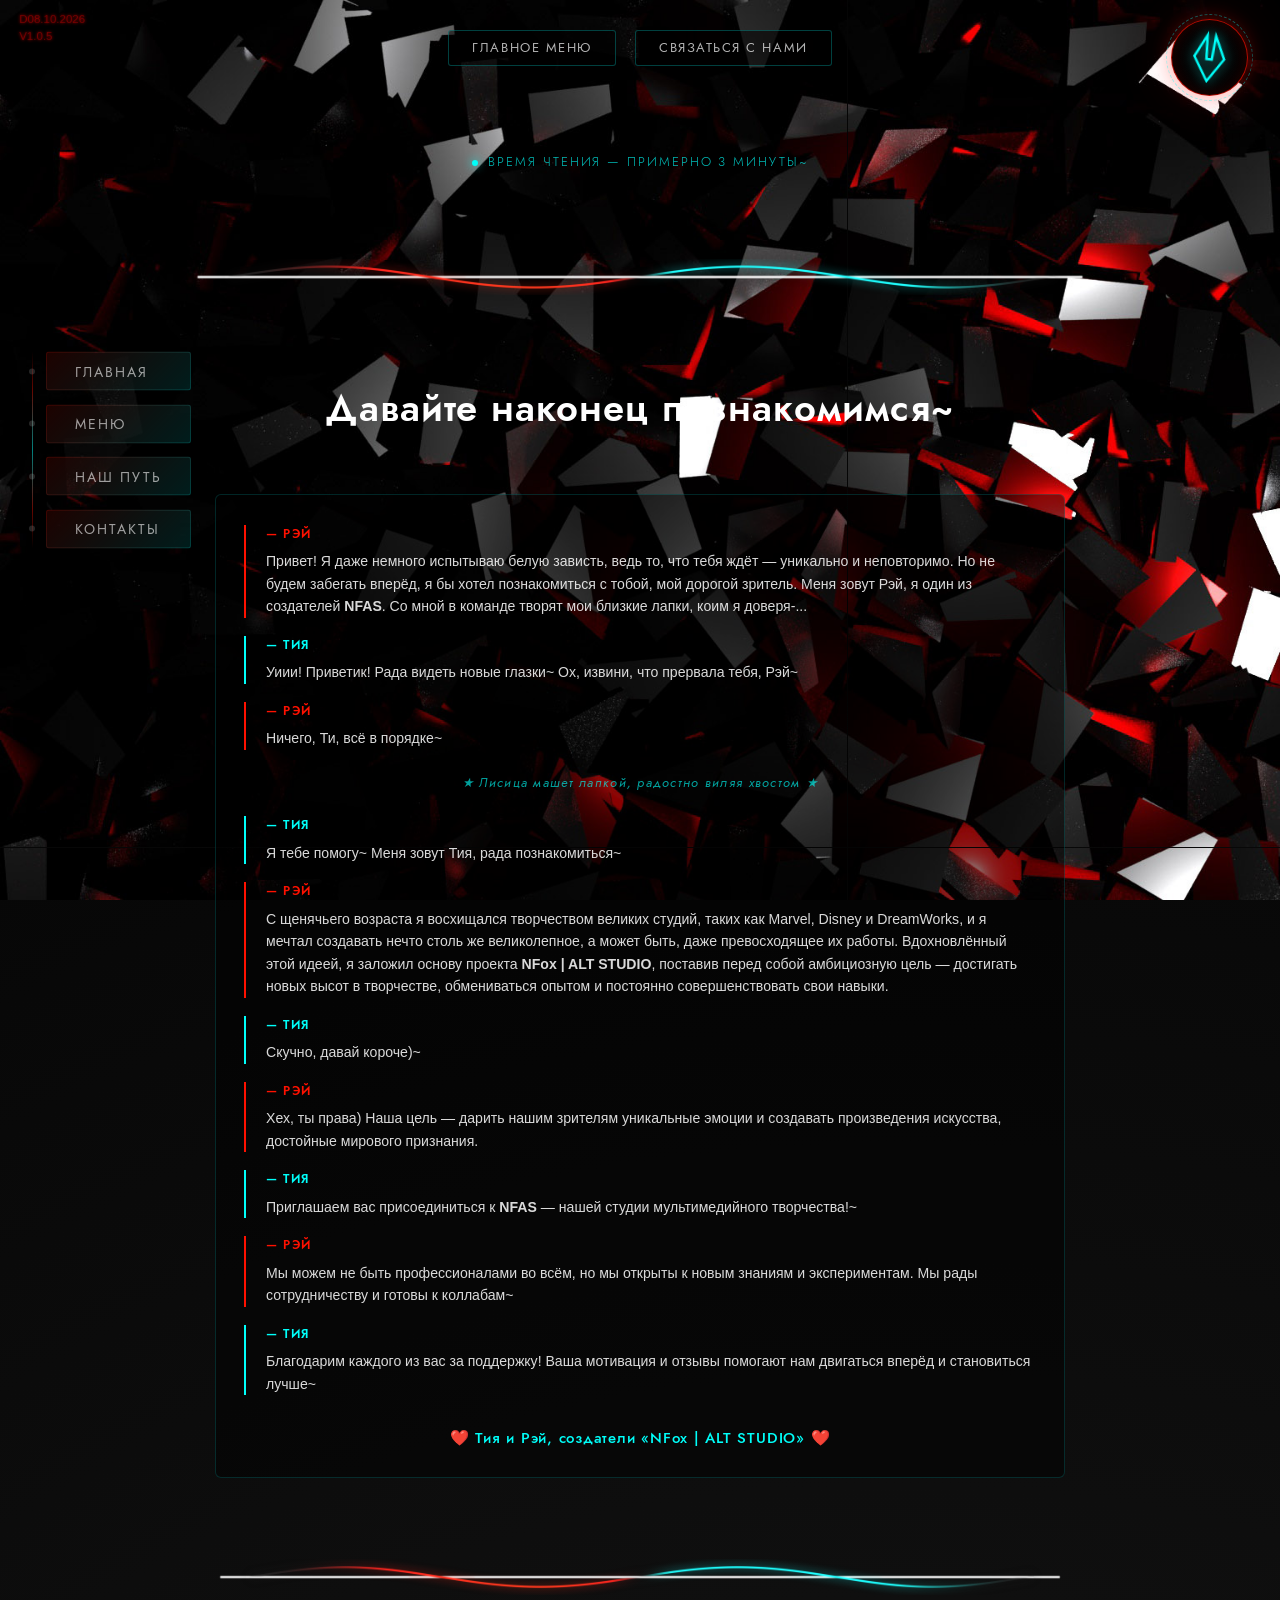
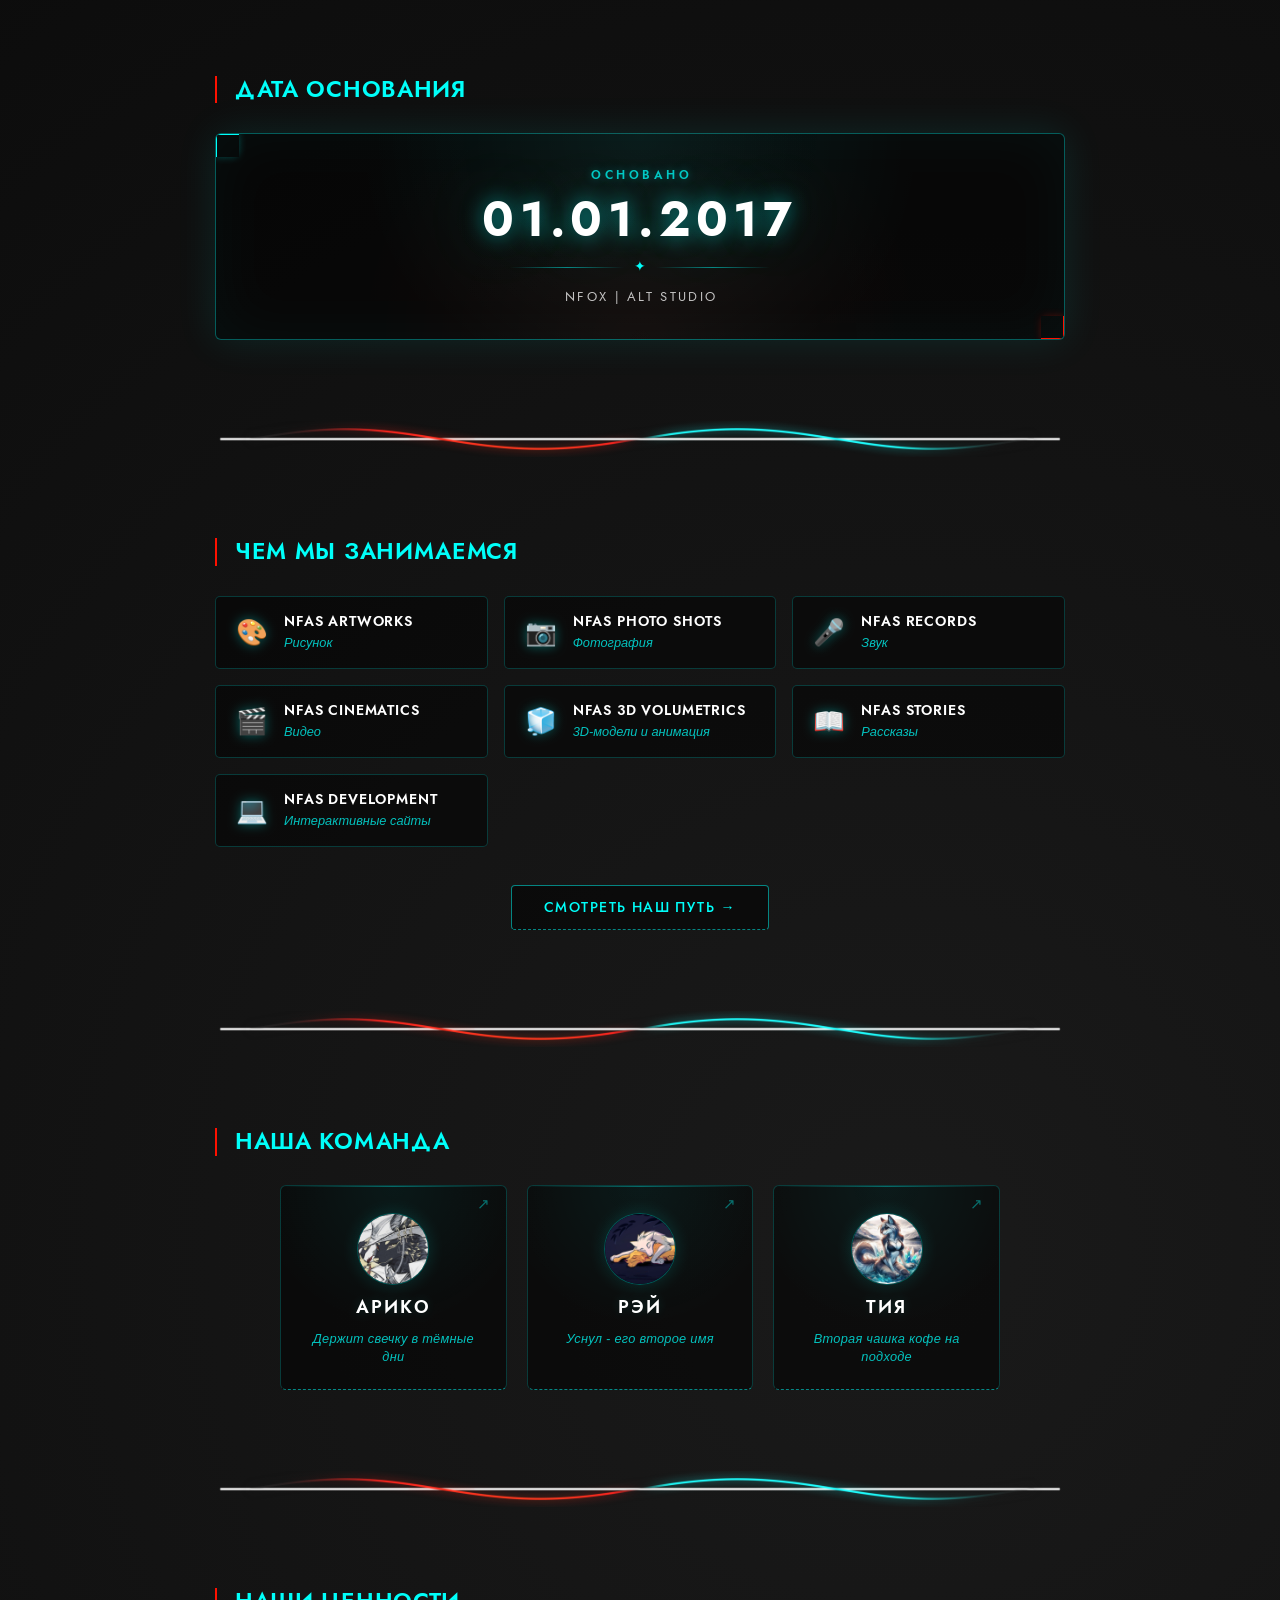
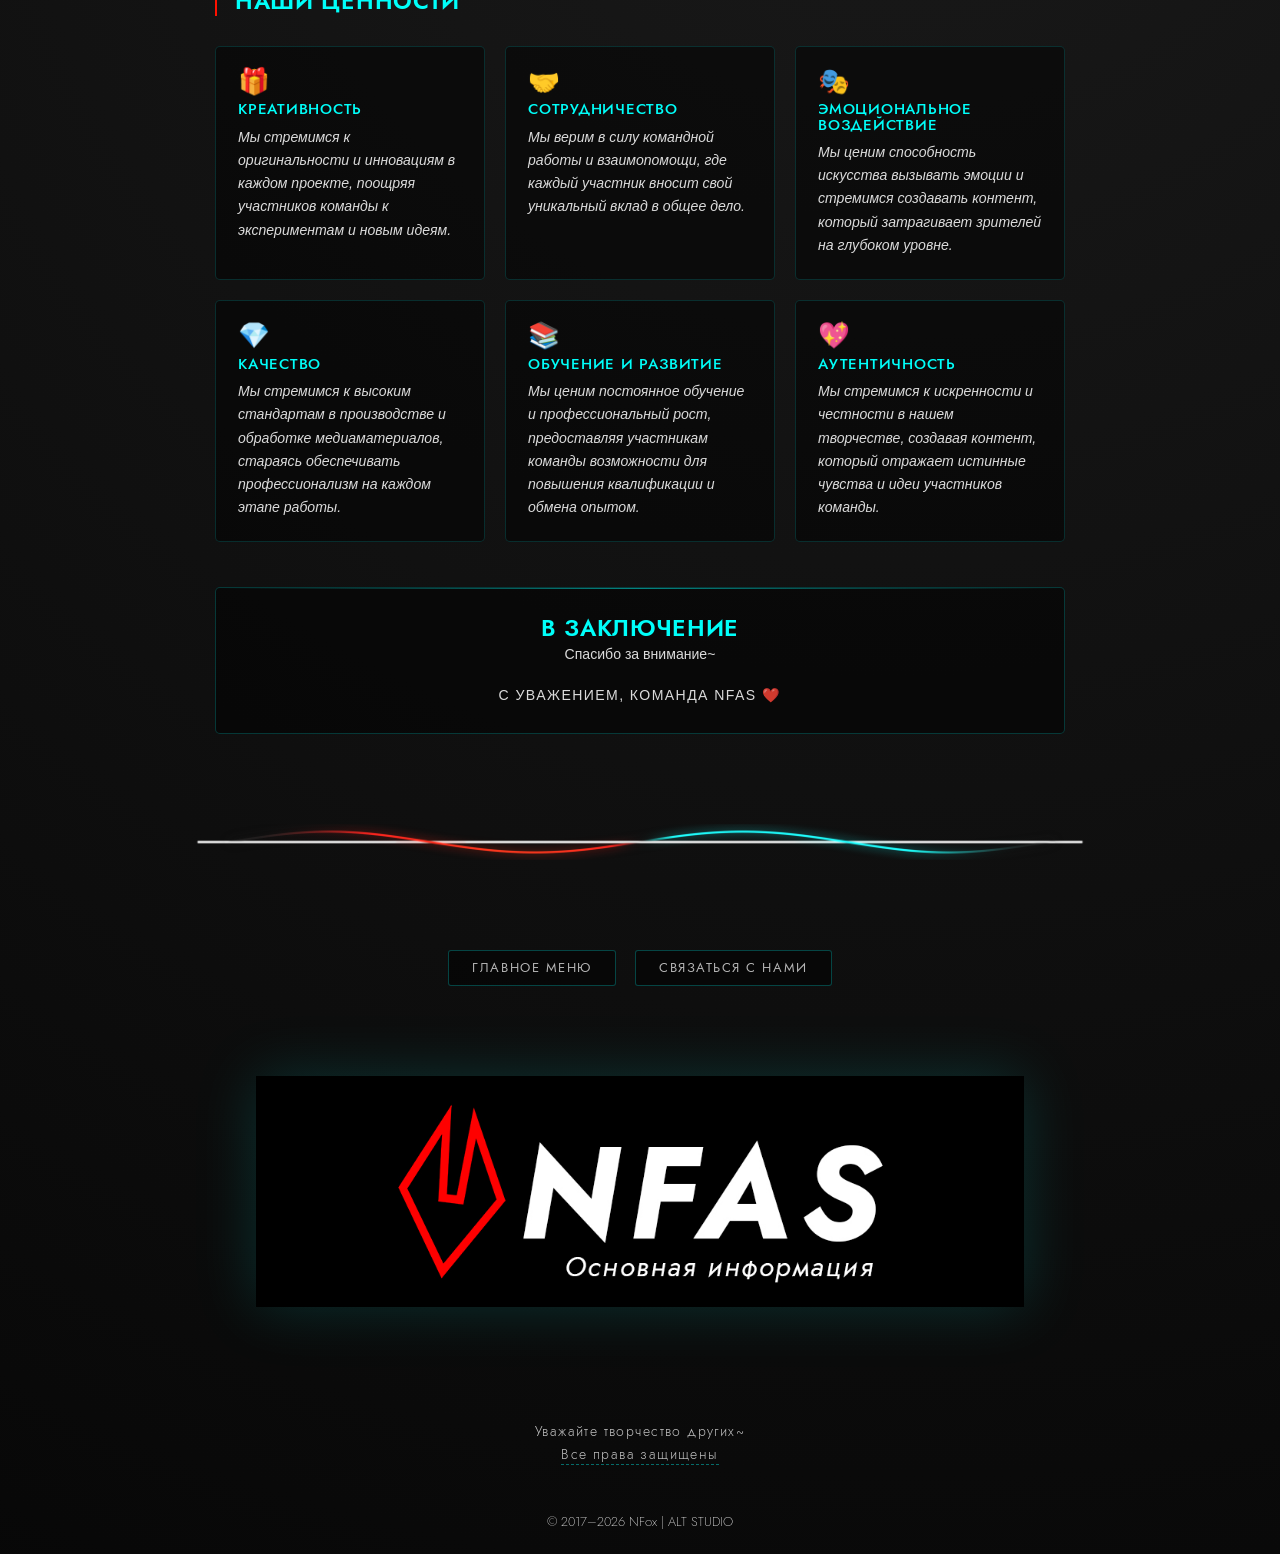
==== commit ab0fdb3a: "Косметика на сайте" ====
--- a/pages/docs/basic.html
+++ b/pages/docs/basic.html
@@ -157,126 +157,91 @@
 								<!-- Дата основания -->
 								<div class="doc-block">
 									<h3 class="doc-block__title">Дата основания</h3>
+
 									<div class="doc-foundation">
-										<span class="doc-foundation__snow">❄️</span>
-										<span data-text="foundationDate">01.01.2017</span>
-										<span class="doc-foundation__snow">❄️</span>
+										<span class="doc-foundation__label">Основано</span>
+
+										<span class="doc-foundation__date" data-text="foundationDate">01.01.2017</span>
+
+										<span class="doc-foundation__divider" aria-hidden="true">
+											<span class="doc-foundation__line"></span>
+											<span class="doc-foundation__gem">✦</span>
+											<span class="doc-foundation__line"></span>
+										</span>
+
+										<span class="doc-foundation__signature" data-text="studioName">NFox | ALT STUDIO</span>
 									</div>
 								</div>
 
 								<hr class="divider">
 
-								<!-- Актуальные цели -->
+								<!-- Чем мы занимаемся -->
 								<div class="doc-block">
-									<h3 class="doc-block__title">Актуальные цели</h3>
-									<div class="doc-goals">
-
-										<div class="doc-goal">
-											<div class="doc-goal__header">
-												<span class="doc-goal__icon">🔸</span>
-												<span>01.01.2025</span>
-											</div>
-											<p class="doc-goal__title">Научиться базово рисовать антропоморфных животных.</p>
-											<div class="doc-goal__progress">
-												<div class="doc-goal__meta">
-													<span>Прогресс · ≈ 1–3 года</span>
-													<strong>10%</strong>
-												</div>
-												<div class="doc-goal__bar"><div class="doc-goal__bar-fill" data-progress="10"></div></div>
-											</div>
-										</div>
-
-										<div class="doc-goal">
-											<div class="doc-goal__header">
-												<span class="doc-goal__icon">🔹</span>
-												<span>01.01.2025</span>
-											</div>
-											<p class="doc-goal__title">Научиться базово создавать фотопортреты.</p>
-											<div class="doc-goal__progress">
-												<div class="doc-goal__meta">
-													<span>Прогресс · ≈ 1–2 года</span>
-													<strong>10%</strong>
-												</div>
-												<div class="doc-goal__bar"><div class="doc-goal__bar-fill" data-progress="10"></div></div>
-											</div>
-										</div>
-
-										<div class="doc-goal">
-											<div class="doc-goal__header">
-												<span class="doc-goal__icon">🔸</span>
-												<span>01.01.2025</span>
-											</div>
-											<p class="doc-goal__title">Научиться базово обрабатывать голос.</p>
-											<div class="doc-goal__progress">
-												<div class="doc-goal__meta">
-													<span>Прогресс · ≈ 1–2 года</span>
-													<strong>20%</strong>
-												</div>
-												<div class="doc-goal__bar"><div class="doc-goal__bar-fill" data-progress="20"></div></div>
-											</div>
-										</div>
-
-										<div class="doc-goal">
-											<div class="doc-goal__header">
-												<span class="doc-goal__icon">🔹</span>
-												<span>01.01.2025</span>
-											</div>
-											<p class="doc-goal__title">Научиться базово снимать короткие кинофильмы.</p>
-											<div class="doc-goal__progress">
-												<div class="doc-goal__meta">
-													<span>Прогресс · ≈ 1–2 года</span>
-													<strong>10%</strong>
-												</div>
-												<div class="doc-goal__bar"><div class="doc-goal__bar-fill" data-progress="10"></div></div>
-											</div>
-										</div>
-
-										<div class="doc-goal">
-											<div class="doc-goal__header">
-												<span class="doc-goal__icon">🔸</span>
-												<span>01.01.2025</span>
-											</div>
-											<p class="doc-goal__title">Научиться базово создавать 3D-модели персонажей.</p>
-											<div class="doc-goal__progress">
-												<div class="doc-goal__meta">
-													<span>Прогресс · ≈ 1–3 года</span>
-													<strong>10%</strong>
-												</div>
-												<div class="doc-goal__bar"><div class="doc-goal__bar-fill" data-progress="10"></div></div>
-											</div>
-										</div>
-
-										<div class="doc-goal">
-											<div class="doc-goal__header">
-												<span class="doc-goal__icon">🔹</span>
-												<span>01.01.2025</span>
-											</div>
-											<p class="doc-goal__title">Научиться базово писать захватывающие рассказы.</p>
-											<div class="doc-goal__progress">
-												<div class="doc-goal__meta">
-													<span>Прогресс · ≈ 1–2 года</span>
-													<strong>20%</strong>
-												</div>
-												<div class="doc-goal__bar"><div class="doc-goal__bar-fill" data-progress="20"></div></div>
-											</div>
-										</div>
-
-										<div class="doc-goal">
-											<div class="doc-goal__header">
-												<span class="doc-goal__icon">🔸</span>
-												<span>01.01.2025</span>
-											</div>
-											<p class="doc-goal__title">Научиться базово создавать интерактивные сайты.</p>
-											<div class="doc-goal__progress">
-												<div class="doc-goal__meta">
-													<span>Прогресс · ≈ 1–2 года</span>
-													<strong>10%</strong>
-												</div>
-												<div class="doc-goal__bar"><div class="doc-goal__bar-fill" data-progress="10"></div></div>
-											</div>
-										</div>
-
-									</div>
+									<h3 class="doc-block__title">Чем мы занимаемся</h3>
+
+									<div class="doc-directions">
+
+										<article class="doc-direction">
+											<span class="doc-direction__icon">🎨</span>
+											<div class="doc-direction__info">
+												<span class="doc-direction__name" data-text="subArtworksName">NFAS ARTWORKS</span>
+												<span class="doc-direction__tag">Рисунок</span>
+											</div>
+										</article>
+
+										<article class="doc-direction">
+											<span class="doc-direction__icon">📷</span>
+											<div class="doc-direction__info">
+												<span class="doc-direction__name" data-text="subPhotoshotsName">NFAS PHOTO SHOTS</span>
+												<span class="doc-direction__tag">Фотография</span>
+											</div>
+										</article>
+
+										<article class="doc-direction">
+											<span class="doc-direction__icon">🎤</span>
+											<div class="doc-direction__info">
+												<span class="doc-direction__name" data-text="subRecordsName">NFAS RECORDS</span>
+												<span class="doc-direction__tag">Звук</span>
+											</div>
+										</article>
+
+										<article class="doc-direction">
+											<span class="doc-direction__icon">🎬</span>
+											<div class="doc-direction__info">
+												<span class="doc-direction__name" data-text="subCinematicsName">NFAS CINEMATICS</span>
+												<span class="doc-direction__tag">Видео</span>
+											</div>
+										</article>
+
+										<article class="doc-direction">
+											<span class="doc-direction__icon">🧊</span>
+											<div class="doc-direction__info">
+												<span class="doc-direction__name" data-text="subVolumetricsName">NFAS 3D VOLUMETRICS</span>
+												<span class="doc-direction__tag">3D-модели и анимация</span>
+											</div>
+										</article>
+
+										<article class="doc-direction">
+											<span class="doc-direction__icon">📖</span>
+											<div class="doc-direction__info">
+												<span class="doc-direction__name" data-text="subStoriesName">NFAS STORIES</span>
+												<span class="doc-direction__tag">Рассказы</span>
+											</div>
+										</article>
+
+										<article class="doc-direction">
+											<span class="doc-direction__icon">💻</span>
+											<div class="doc-direction__info">
+												<span class="doc-direction__name" data-text="subDevelopmentName">NFAS DEVELOPMENT</span>
+												<span class="doc-direction__tag">Интерактивные сайты</span>
+											</div>
+										</article>
+
+									</div>
+
+									<a class="doc-directions__cta" data-page="roadmap" href="/pages/p3/roadmap.html">
+										Смотреть наш путь →
+									</a>
 								</div>
 
 								<hr class="divider">
@@ -284,19 +249,30 @@
 								<!-- Наша команда -->
 								<div class="doc-block">
 									<h3 class="doc-block__title">Наша команда</h3>
+
 									<div class="doc-team">
+
 										<a class="doc-team__member" data-cfg="telegramAriko" target="_blank" rel="noopener">
-											<span class="doc-team__star">★</span>
+											<img class="doc-team__avatar" data-media="team/ariko.jpg" alt="Арико">
 											<span class="doc-team__name">Арико</span>
+											<span class="doc-team__role">Держит свечку в тёмные дни</span>
+											<span class="doc-team__arrow" aria-hidden="true">↗</span>
 										</a>
+
 										<a class="doc-team__member" data-cfg="telegramRay" target="_blank" rel="noopener">
-											<span class="doc-team__star">★</span>
+											<img class="doc-team__avatar" data-media="team/ray.jpg" alt="Рэй">
 											<span class="doc-team__name">Рэй</span>
+											<span class="doc-team__role">Уснул - его второе имя</span>
+											<span class="doc-team__arrow" aria-hidden="true">↗</span>
 										</a>
+
 										<a class="doc-team__member" data-cfg="telegramTiya" target="_blank" rel="noopener">
-											<span class="doc-team__star">★</span>
+											<img class="doc-team__avatar" data-media="team/tiya.jpg" alt="Тия">
 											<span class="doc-team__name">Тия</span>
+											<span class="doc-team__role">Вторая чашка кофе на подходе</span>
+											<span class="doc-team__arrow" aria-hidden="true">↗</span>
 										</a>
+
 									</div>
 								</div>
 
--- a/css/docs.css
+++ b/css/docs.css
@@ -615,23 +615,149 @@
 
 /* ─── Дата основания ─── */
 .doc-foundation {
-	display: flex;
+	position: relative;
+	display: flex;
+	flex-direction: column;
+	align-items: center;
+	gap: clamp(10px, 1.6vh, 16px);
+	padding: clamp(28px, 4vh, 44px) clamp(24px, 3vw, 40px);
+	margin-top: clamp(10px, 1.5vh, 15px);
+	border: 1px solid rgba(0, 255, 250, 0.35);
+	border-radius: 6px;
+	background:
+		radial-gradient(circle at 50% 0%, rgba(0, 255, 250, 0.08) 0%, transparent 60%),
+		radial-gradient(circle at 50% 100%, rgba(255, 17, 0, 0.06) 0%, transparent 60%),
+		rgba(0, 0, 0, 0.55);
+	box-shadow:
+		inset 0 0 60px rgba(0, 255, 250, 0.04),
+		0 0 40px rgba(0, 255, 250, 0.1);
+	overflow: hidden;
+}
+
+/* Уголки — как у карточки описания на главной */
+.doc-foundation::before,
+.doc-foundation::after {
+	content: '';
+	position: absolute;
+	width: 24px;
+	height: 24px;
+	pointer-events: none;
+}
+
+.doc-foundation::before {
+	top: -1px;
+	left: -1px;
+	border-top: 2px solid #00FFFA;
+	border-left: 2px solid #00FFFA;
+	box-shadow: -2px -2px 10px rgba(0, 255, 250, 0.4);
+}
+
+.doc-foundation::after {
+	bottom: -1px;
+	right: -1px;
+	border-bottom: 2px solid #FF1100;
+	border-right: 2px solid #FF1100;
+	box-shadow: 2px 2px 10px rgba(255, 17, 0, 0.4);
+}
+
+/* Метка «ОСНОВАНО» */
+.doc-foundation__label {
+	font-family: Jost, sans-serif;
+	font-size: clamp(11px, 0.9vw, 13px);
+	font-weight: 600;
+	letter-spacing: 0.3em;
+	text-transform: uppercase;
+	color: rgba(0, 255, 250, 0.75);
+	text-shadow: 0 0 8px rgba(0, 255, 250, 0.35);
+	padding-left: 0.3em;
+}
+
+/* Крупная дата */
+.doc-foundation__date {
+	font-family: Jost, sans-serif;
+	font-size: clamp(28px, 4vw, 48px);
+	font-weight: 700;
+	letter-spacing: 0.12em;
+	color: #fff;
+	line-height: 1;
+	text-shadow:
+		0 0 20px rgba(0, 255, 250, 0.5),
+		0 0 60px rgba(0, 255, 250, 0.25);
+}
+
+/* Декоративная линия с ромбиком по центру */
+.doc-foundation__divider {
+	display: flex;
+	align-items: center;
+	gap: 10px;
+	width: min(260px, 70%);
+	margin: 2px 0;
+}
+
+.doc-foundation__line {
+	flex: 1;
+	height: 1px;
+	background: linear-gradient(90deg,
+		transparent,
+		rgba(0, 255, 250, 0.5),
+		transparent);
+}
+
+.doc-foundation__gem {
+	font-size: 14px;
+	line-height: 1;
+	color: #00FFFA;
+	flex-shrink: 0;
+	display: inline-flex;
 	align-items: center;
 	justify-content: center;
-	gap: clamp(10px, 1.5vw, 18px);
-	font-family: Jost, sans-serif;
-	font-size: clamp(20px, 2.2vw, 32px);
-	font-weight: 500;
-	font-style: italic;
-	letter-spacing: 0.15em;
-	color: #00FFFA;
-	text-shadow: 0 0 15px rgba(0, 255, 250, 0.5);
-	padding: clamp(20px, 3vh, 35px) 0;
-}
-
-.doc-foundation__snow {
-	font-size: 0.8em;
-	opacity: 0.85;
+	animation: doc-foundation-gem 2.4s cubic-bezier(0.4, 0, 0.2, 1) infinite;
+	will-change: text-shadow, color;
+}
+
+@keyframes doc-foundation-gem {
+	0%, 100% {
+		color: rgba(0, 255, 250, 0.55);
+		text-shadow:
+			0 0 6px rgba(0, 255, 250, 0.5),
+			0 0 12px rgba(0, 255, 250, 0.2);
+	}
+	50% {
+		color: #00FFFA;
+		text-shadow:
+			0 0 14px rgba(0, 255, 250, 1),
+			0 0 28px rgba(0, 255, 250, 0.6),
+			0 0 48px rgba(0, 255, 250, 0.3);
+	}
+}
+
+/* Подпись снизу — название студии */
+.doc-foundation__signature {
+	font-family: Jost, sans-serif;
+	font-size: clamp(12px, 1vw, 15px);
+	font-weight: 400;
+	letter-spacing: 0.18em;
+	text-transform: uppercase;
+	color: rgba(255, 255, 255, 0.75);
+	padding-left: 0.18em;
+}
+
+/* Адаптив */
+@media (max-width: 480px) {
+	.doc-foundation {
+		padding: 24px 18px;
+	}
+
+	.doc-foundation__date {
+		font-size: clamp(24px, 8vw, 34px);
+		letter-spacing: 0.08em;
+	}
+
+	.doc-foundation__label,
+	.doc-foundation__signature {
+		font-size: 10px;
+		letter-spacing: 0.24em;
+	}
 }
 
 /* ─── Карточки целей с прогрессом ─── */
@@ -728,47 +854,131 @@
 
 /* ─── Команда ─── */
 .doc-team {
-	display: flex;
-	flex-direction: column;
+	display: grid;
+	grid-template-columns: repeat(auto-fit, minmax(200px, 1fr));
+	gap: clamp(14px, 1.8vw, 20px);
+	margin-top: clamp(10px, 1.5vh, 15px);
+	max-width: 720px;
+	margin-left: auto;
+	margin-right: auto;
+}
+
+.doc-team__member {
+	position: relative;
+	display: flex;
+	flex-direction: column;
+	align-items: center;
+	text-align: center;
 	gap: clamp(10px, 1.4vh, 14px);
-	max-width: clamp(280px, 50vw, 500px);
-	margin: 0 auto;
-}
-
-.doc-team__member {
-	display: flex;
-	align-items: center;
-	gap: 14px;
-	padding: clamp(10px, 1.4vh, 16px) clamp(16px, 1.8vw, 22px);
+	padding: clamp(22px, 3vh, 30px) clamp(16px, 2vw, 22px) clamp(20px, 2.6vh, 26px);
 	border: 1px solid rgba(0, 255, 250, 0.2);
-	border-radius: 4px;
-	background: rgba(0, 0, 0, 0.5);
-	transition: all 0.3s ease;
+	border-radius: 6px;
+	background:
+		radial-gradient(circle at 50% 0%, rgba(0, 255, 250, 0.06) 0%, transparent 60%),
+		rgba(0, 0, 0, 0.5);
 	text-decoration: none;
 	color: inherit;
 	cursor: pointer;
+	overflow: hidden;
+	transition:
+		border-color 0.35s ease,
+		box-shadow 0.35s ease,
+		transform 0.35s cubic-bezier(0.22, 1, 0.36, 1),
+		background 0.35s ease;
+}
+
+/* Тонкая светящаяся полоса сверху */
+.doc-team__member::before {
+	content: '';
+	position: absolute;
+	top: 0;
+	left: 0;
+	width: 100%;
+	height: 1px;
+	background: linear-gradient(90deg, transparent, #00FFFA, transparent);
+	opacity: 0.35;
+	transition: opacity 0.35s ease;
 }
 
 .doc-team__member:hover {
 	border-color: #00FFFA;
-	background: rgba(0, 255, 250, 0.06);
-	transform: translateX(4px);
-	box-shadow: 0 0 15px rgba(0, 255, 250, 0.2);
-}
-
-.doc-team__star {
-	color: #FF1100;
-	font-size: 1.1em;
-	flex-shrink: 0;
+	transform: translateY(-4px);
+	background:
+		radial-gradient(circle at 50% 0%, rgba(0, 255, 250, 0.12) 0%, transparent 60%),
+		rgba(0, 0, 0, 0.6);
+	box-shadow:
+		0 0 25px rgba(0, 255, 250, 0.25),
+		0 10px 30px rgba(0, 0, 0, 0.5);
+}
+
+.doc-team__member:hover::before {
+	opacity: 1;
+}
+
+/* Кружок с эмодзи */
+.doc-team__avatar {
+	display: flex;
+	align-items: center;
+	justify-content: center;
+	width: clamp(56px, 6vw, 72px);
+	height: clamp(56px, 6vw, 72px);
+	border-radius: 50%;
+	border: 1.5px solid rgba(0, 255, 250, 0.35);
+	background: radial-gradient(circle at center, #0a0a0a 0%, #000 75%);
+	font-size: clamp(26px, 3vw, 34px);
+	line-height: 1;
+	box-shadow:
+		0 0 18px rgba(0, 255, 250, 0.15),
+		inset 0 0 12px rgba(0, 255, 250, 0.08);
+	transition:
+		border-color 0.35s ease,
+		box-shadow 0.35s ease,
+		transform 0.35s cubic-bezier(0.22, 1, 0.36, 1);
+}
+
+.doc-team__member:hover .doc-team__avatar {
+	border-color: #00FFFA;
+	box-shadow:
+		0 0 25px rgba(0, 255, 250, 0.5),
+		inset 0 0 15px rgba(0, 255, 250, 0.15);
+	transform: scale(1.08);
 }
 
 .doc-team__name {
 	font-family: Jost, sans-serif;
-	font-size: clamp(14px, 1.2vw, 17px);
-	font-weight: 500;
-	letter-spacing: 0.1em;
+	font-size: clamp(16px, 1.4vw, 20px);
+	font-weight: 600;
+	letter-spacing: 0.12em;
 	text-transform: uppercase;
 	color: #fff;
+	line-height: 1.1;
+	text-shadow: 0 0 12px rgba(0, 255, 250, 0.15);
+}
+
+.doc-team__role {
+	font-family: Roboto, sans-serif;
+	font-size: clamp(12px, 1vw, 14px);
+	font-weight: 300;
+	font-style: italic;
+	letter-spacing: 0.02em;
+	color: rgba(0, 255, 250, 0.75);
+	line-height: 1.4;
+}
+
+/* Стрелка в правом верхнем углу */
+.doc-team__arrow {
+	position: absolute;
+	top: clamp(10px, 1.2vh, 14px);
+	right: clamp(12px, 1.4vw, 16px);
+	font-family: Jost, sans-serif;
+	font-size: clamp(14px, 1.2vw, 18px);
+	color: rgba(0, 255, 250, 0.4);
+	transition: transform 0.35s ease, color 0.35s ease;
+}
+
+.doc-team__member:hover .doc-team__arrow {
+	color: #00FFFA;
+	transform: translate(3px, -3px);
 }
 
 /* ─── Наши ценности ─── */
@@ -2086,4 +2296,627 @@
 .doc-body .divider {
 	margin-top: clamp(20px, 4vh, 50px);
 	margin-bottom: clamp(20px, 4vh, 50px);
+}
+
+/* ═══════════════════════════════════════════════════════════
+   ДОРОЖНАЯ КАРТА — план развития и подразделения
+   ═══════════════════════════════════════════════════════════ */
+
+/* ─── 1. HERO-блок общего прогресса ─── */
+.doc-progress-hero {
+	position: relative;
+	display: flex;
+	flex-direction: column;
+	gap: clamp(12px, 1.8vh, 18px);
+	padding: clamp(28px, 4vh, 44px) clamp(22px, 3vw, 36px);
+	border: 1px solid rgba(0, 255, 250, 0.35);
+	border-radius: 8px;
+	background:
+		radial-gradient(circle at 20% 30%, rgba(0, 255, 250, 0.08) 0%, transparent 55%),
+		radial-gradient(circle at 80% 70%, rgba(255, 17, 0, 0.06) 0%, transparent 55%),
+		rgba(0, 0, 0, 0.55);
+	box-shadow:
+		inset 0 0 60px rgba(0, 255, 250, 0.05),
+		0 0 40px rgba(0, 255, 250, 0.1);
+	overflow: hidden;
+}
+
+.doc-progress-hero::before {
+	content: '';
+	position: absolute;
+	top: 0;
+	left: 0;
+	width: 100%;
+	height: 2px;
+	background: linear-gradient(90deg, transparent, #00FFFA, transparent);
+	opacity: 0.7;
+}
+
+.doc-progress-hero__label {
+	font-family: Jost, sans-serif;
+	font-size: clamp(12px, 1vw, 14px);
+	font-weight: 600;
+	letter-spacing: 0.2em;
+	text-transform: uppercase;
+	color: #00FFFA;
+	opacity: 0.9;
+}
+
+.doc-progress-hero__percent {
+	font-family: Jost, sans-serif;
+	font-size: clamp(48px, 7vw, 92px);
+	font-weight: 700;
+	line-height: 1;
+	color: #fff;
+	text-shadow:
+		0 0 20px rgba(0, 255, 250, 0.5),
+		0 0 60px rgba(0, 255, 250, 0.25);
+	letter-spacing: 0.02em;
+}
+
+.doc-progress-hero__bar {
+	height: 10px !important;
+	border-radius: 5px !important;
+	background: rgba(0, 255, 250, 0.08) !important;
+}
+
+.doc-progress-hero__bar .doc-goal__bar-fill,
+.doc-progress-hero__bar #studioProgressFill {
+	height: 100%;
+	border-radius: 5px;
+	background: linear-gradient(90deg, #FF1100, #00FFFA);
+	box-shadow: 0 0 18px rgba(0, 255, 250, 0.6);
+	transition: width 1.2s cubic-bezier(0.22, 1, 0.36, 1);
+}
+
+.doc-progress-hero__text {
+	font-family: Roboto, sans-serif;
+	font-size: clamp(13px, 1.05vw, 15px);
+	font-weight: 300;
+	font-style: italic;
+	letter-spacing: 0.04em;
+	color: rgba(255, 255, 255, 0.7);
+}
+
+/* ─── 2. План (аккордеоны) ─── */
+.doc-plan {
+	display: flex;
+	flex-direction: column;
+	gap: clamp(8px, 1.2vh, 12px);
+	margin-top: clamp(6px, 1vh, 10px);
+}
+
+.doc-plan__item {
+	border: 1px solid rgba(0, 255, 250, 0.15);
+	border-radius: 5px;
+	background: rgba(0, 0, 0, 0.4);
+	transition:
+		border-color 0.3s ease,
+		box-shadow 0.3s ease,
+		background 0.3s ease;
+	overflow: hidden;
+}
+
+.doc-plan__item:hover {
+	border-color: rgba(0, 255, 250, 0.35);
+	background: rgba(0, 0, 0, 0.5);
+}
+
+.doc-plan__item[open] {
+	border-color: rgba(0, 255, 250, 0.5);
+	background: rgba(0, 0, 0, 0.55);
+	box-shadow:
+		0 0 20px rgba(0, 255, 250, 0.1),
+		inset 0 0 30px rgba(0, 255, 250, 0.03);
+}
+
+/* Строка заголовка */
+.doc-plan__summary {
+	display: grid;
+	grid-template-columns: auto 1fr auto auto;
+	align-items: center;
+	gap: clamp(10px, 1.4vw, 18px);
+	padding: clamp(12px, 1.6vh, 16px) clamp(14px, 1.8vw, 22px);
+	cursor: pointer;
+	user-select: none;
+	list-style: none;
+	transition: background 0.3s ease;
+}
+
+.doc-plan__summary::-webkit-details-marker { display: none; }
+.doc-plan__summary::marker { display: none; }
+
+.doc-plan__summary:hover {
+	background: rgba(0, 255, 250, 0.03);
+}
+
+/* Номер 01, 02... */
+.doc-plan__num {
+	font-family: Jost, sans-serif;
+	font-size: clamp(11px, 0.9vw, 13px);
+	font-weight: 600;
+	letter-spacing: 0.08em;
+	color: rgba(0, 255, 250, 0.7);
+	min-width: 22px;
+}
+
+/* Название пункта */
+.doc-plan__title {
+	font-family: Jost, sans-serif;
+	font-size: clamp(14px, 1.15vw, 17px);
+	font-weight: 500;
+	letter-spacing: 0.02em;
+	color: #fff;
+	line-height: 1.3;
+}
+
+/* Мини-прогресс-бар справа от названия */
+.doc-plan__meter {
+	position: relative;
+	width: clamp(80px, 12vw, 140px);
+	height: 6px;
+	border-radius: 3px;
+	background: rgba(0, 255, 250, 0.08);
+	overflow: hidden;
+	flex-shrink: 0;
+}
+
+.doc-plan__meter-fill {
+	display: block;
+	height: 100%;
+	border-radius: 3px;
+	background: linear-gradient(90deg, #FF1100, #00FFFA);
+	box-shadow: 0 0 8px rgba(0, 255, 250, 0.5);
+	transition: width 1.2s cubic-bezier(0.22, 1, 0.36, 1);
+}
+
+/* Процент справа */
+.doc-plan__pct {
+	font-family: Jost, sans-serif;
+	font-size: clamp(12px, 1vw, 14px);
+	font-weight: 600;
+	letter-spacing: 0.02em;
+	color: #00FFFA;
+	min-width: 40px;
+	text-align: right;
+	flex-shrink: 0;
+}
+
+/* Стрелка-индикатор раскрытия */
+.doc-plan__summary::after {
+	content: '▾';
+	position: absolute;
+	right: clamp(14px, 1.8vw, 22px);
+	bottom: clamp(8px, 1.2vh, 12px);
+	font-family: Jost, sans-serif;
+	font-size: 12px;
+	color: rgba(0, 255, 250, 0.4);
+	transition: transform 0.3s ease;
+	pointer-events: none;
+}
+
+.doc-plan__item[open] .doc-plan__summary::after {
+	transform: rotate(180deg);
+}
+
+/* Список задач внутри */
+.doc-plan__tasks {
+	display: flex;
+	flex-direction: column;
+	gap: clamp(6px, 0.9vh, 10px);
+	list-style: none;
+	margin: 0;
+	padding: clamp(4px, 0.6vh, 8px) clamp(14px, 1.8vw, 22px) clamp(14px, 2vh, 18px);
+	border-top: 1px solid rgba(0, 255, 250, 0.1);
+	animation: doc-plan-open 0.35s ease;
+}
+
+@keyframes doc-plan-open {
+	from { opacity: 0; transform: translateY(-4px); }
+	to   { opacity: 1; transform: translateY(0); }
+}
+
+/* Отдельная задача с чекбоксом */
+.doc-plan__task {
+	display: flex;
+	align-items: flex-start;
+	gap: clamp(10px, 1.2vw, 14px);
+	padding: clamp(6px, 0.9vh, 10px) clamp(8px, 1vw, 12px);
+	border-radius: 3px;
+	font-family: Roboto, sans-serif;
+	font-size: clamp(13px, 1.05vw, 15px);
+	font-weight: 300;
+	line-height: 1.55;
+	color: rgba(255, 255, 255, 0.85);
+	transition: background 0.25s ease, color 0.25s ease;
+}
+
+.doc-plan__task:hover {
+	background: rgba(0, 255, 250, 0.03);
+}
+
+/* Кружок-чекбокс */
+.doc-plan__check {
+	position: relative;
+	display: inline-flex;
+	align-items: center;
+	justify-content: center;
+	flex-shrink: 0;
+	width: 18px;
+	height: 18px;
+	margin-top: 2px;
+	border: 1.5px solid rgba(0, 255, 250, 0.5);
+	border-radius: 50%;
+	background: rgba(0, 255, 250, 0.03);
+	transition: all 0.3s ease;
+}
+
+.doc-plan__task:hover .doc-plan__check {
+	border-color: #00FFFA;
+	box-shadow: 0 0 10px rgba(0, 255, 250, 0.4);
+}
+
+/* Выполненная задача — залитая галочка + зачёркнутый текст */
+.doc-plan__task.is-done .doc-plan__check {
+	background: #00FFFA;
+	border-color: #00FFFA;
+	box-shadow:
+		0 0 12px rgba(0, 255, 250, 0.7),
+		inset 0 0 8px rgba(0, 0, 0, 0.3);
+}
+
+.doc-plan__task.is-done .doc-plan__check::after {
+	content: '✓';
+	font-family: Jost, sans-serif;
+	font-size: 11px;
+	font-weight: 700;
+	color: #000;
+	line-height: 1;
+}
+
+.doc-plan__task.is-done > span:last-child {
+	text-decoration: line-through;
+	text-decoration-color: rgba(0, 255, 250, 0.4);
+	text-decoration-thickness: 1px;
+	color: rgba(255, 255, 255, 0.5);
+}
+
+/* ─── 3. Карточки подразделений ─── */
+.doc-subs {
+	display: flex;
+	flex-direction: column;
+	gap: clamp(14px, 2vh, 22px);
+	margin-top: clamp(8px, 1.2vh, 14px);
+}
+
+.doc-sub {
+	border: 1px solid rgba(0, 255, 250, 0.25);
+	border-radius: 6px;
+	background: rgba(0, 0, 0, 0.5);
+	transition: border-color 0.3s ease, box-shadow 0.3s ease;
+	overflow: hidden;
+}
+
+.doc-sub:hover {
+	border-color: rgba(0, 255, 250, 0.5);
+	box-shadow: 0 0 25px rgba(0, 255, 250, 0.12);
+}
+
+.doc-sub__header {
+	position: relative;
+	display: grid;
+	grid-template-columns: auto 1fr auto auto;
+	align-items: center;
+	gap: clamp(12px, 1.5vw, 20px);
+	padding: clamp(16px, 2.2vh, 22px) clamp(16px, 2vw, 26px);
+	background: rgba(0, 0, 0, 0.35);
+	border-bottom: 1px solid rgba(0, 255, 250, 0.15);
+}
+
+.doc-sub__icon {
+	font-size: clamp(24px, 2.4vw, 32px);
+	line-height: 1;
+	flex-shrink: 0;
+	filter: drop-shadow(0 0 8px rgba(0, 255, 250, 0.35));
+}
+
+.doc-sub__head-info {
+	display: flex;
+	flex-direction: column;
+	gap: 4px;
+	min-width: 0;
+}
+
+.doc-sub__name {
+	font-family: Jost, sans-serif;
+	font-size: clamp(15px, 1.4vw, 20px);
+	font-weight: 600;
+	letter-spacing: 0.06em;
+	text-transform: uppercase;
+	color: #fff;
+	line-height: 1.2;
+	margin: 0;
+	text-shadow: 0 0 12px rgba(0, 255, 250, 0.15);
+}
+
+.doc-sub__goal {
+	font-family: Roboto, sans-serif;
+	font-size: clamp(12px, 1vw, 14px);
+	font-weight: 300;
+	font-style: italic;
+	line-height: 1.4;
+	color: rgba(0, 255, 250, 0.75);
+	margin: 0;
+}
+
+/* Мини-прогресс-бар подразделения */
+.doc-sub__meter {
+	position: relative;
+	width: clamp(70px, 10vw, 110px);
+	height: 6px;
+	border-radius: 3px;
+	background: rgba(0, 255, 250, 0.08);
+	overflow: hidden;
+	flex-shrink: 0;
+}
+
+.doc-sub__meter-fill {
+	display: block;
+	height: 100%;
+	border-radius: 3px;
+	background: linear-gradient(90deg, #FF1100, #00FFFA);
+	box-shadow: 0 0 8px rgba(0, 255, 250, 0.5);
+	transition: width 1.2s cubic-bezier(0.22, 1, 0.36, 1);
+}
+
+.doc-sub__pct {
+	font-family: Jost, sans-serif;
+	font-size: clamp(12px, 1vw, 14px);
+	font-weight: 600;
+	color: #00FFFA;
+	min-width: 40px;
+	text-align: right;
+	flex-shrink: 0;
+}
+
+.doc-sub__body {
+	padding: clamp(12px, 1.8vh, 18px) clamp(14px, 1.8vw, 22px) clamp(16px, 2.2vh, 22px);
+}
+
+/* Внутри подразделения — тот же .doc-plan, но чуть компактнее */
+.doc-sub__body .doc-plan {
+	margin-top: 0;
+	gap: clamp(6px, 0.9vh, 10px);
+}
+
+.doc-sub__body .doc-plan__summary {
+	padding: clamp(10px, 1.4vh, 14px) clamp(12px, 1.6vw, 18px);
+}
+
+.doc-sub__body .doc-plan__tasks {
+	padding: clamp(4px, 0.6vh, 8px) clamp(12px, 1.6vw, 18px) clamp(12px, 1.8vh, 16px);
+}
+
+/* ─── 4. Адаптив ─── */
+@media (max-width: 700px) {
+	.doc-progress-hero {
+		padding: 22px 18px;
+	}
+
+	.doc-progress-hero__percent {
+		font-size: clamp(40px, 12vw, 64px);
+	}
+
+	/* В шапке плана — две строки: название сверху, метры снизу */
+	.doc-plan__summary {
+		grid-template-columns: auto 1fr auto;
+		grid-template-areas:
+			"num title pct"
+			".   meter meter";
+		gap: 8px 12px;
+		padding: 12px 14px;
+	}
+
+	.doc-plan__num   { grid-area: num; }
+	.doc-plan__title { grid-area: title; }
+	.doc-plan__meter { grid-area: meter; width: 100%; margin-top: 4px; }
+	.doc-plan__pct   { grid-area: pct; }
+
+	.doc-plan__summary::after {
+		display: none;
+	}
+
+	/* Карточка подразделения — вертикальная раскладка */
+	.doc-sub__header {
+		grid-template-columns: auto 1fr;
+		grid-template-areas:
+			"icon info"
+			"meter meter"
+			"pct pct";
+		gap: 10px 14px;
+		padding: 16px;
+	}
+
+	.doc-sub__icon      { grid-area: icon; }
+	.doc-sub__head-info { grid-area: info; }
+	.doc-sub__meter     { grid-area: meter; width: 100%; margin-top: 4px; }
+	.doc-sub__pct       { grid-area: pct; text-align: left; min-width: 0; }
+}
+
+@media (max-width: 480px) {
+	.doc-plan__title {
+		font-size: 13px;
+	}
+
+	.doc-plan__task {
+		font-size: 12.5px;
+		padding: 6px 8px;
+		gap: 10px;
+	}
+
+	.doc-plan__check {
+		width: 16px;
+		height: 16px;
+	}
+
+	.doc-sub__name {
+		font-size: 14px;
+		letter-spacing: 0.04em;
+	}
+
+	.doc-sub__goal {
+		font-size: 12px;
+	}
+}
+
+/* ═══════════════════════════════════════════════════════════
+   ЧЕМ МЫ ЗАНИМАЕМСЯ (basic.html)
+   ═══════════════════════════════════════════════════════════ */
+
+.doc-directions {
+	display: grid;
+	grid-template-columns: repeat(auto-fit, minmax(260px, 1fr));
+	gap: clamp(10px, 1.4vw, 16px);
+	margin-top: clamp(10px, 1.5vh, 15px);
+}
+
+.doc-direction {
+	display: flex;
+	align-items: center;
+	gap: clamp(12px, 1.5vw, 16px);
+	padding: clamp(14px, 1.8vh, 18px) clamp(16px, 2vw, 20px);
+	border: 1px solid rgba(0, 255, 250, 0.2);
+	border-radius: 5px;
+	background: rgba(0, 0, 0, 0.45);
+	transition:
+		border-color 0.3s ease,
+		box-shadow 0.3s ease,
+		transform 0.3s ease;
+}
+
+.doc-direction:hover {
+	border-color: #00FFFA;
+	box-shadow: 0 0 20px rgba(0, 255, 250, 0.2);
+	transform: translateX(4px);
+}
+
+.doc-direction__icon {
+	font-size: clamp(22px, 2vw, 28px);
+	line-height: 1;
+	flex-shrink: 0;
+	filter: drop-shadow(0 0 6px rgba(0, 255, 250, 0.35));
+}
+
+.doc-direction__info {
+	display: flex;
+	flex-direction: column;
+	gap: 4px;
+	min-width: 0;
+}
+
+.doc-direction__name {
+	font-family: Jost, sans-serif;
+	font-size: clamp(13px, 1.1vw, 16px);
+	font-weight: 600;
+	letter-spacing: 0.06em;
+	text-transform: uppercase;
+	color: #fff;
+	line-height: 1.2;
+}
+
+.doc-direction__tag {
+	font-family: Roboto, sans-serif;
+	font-size: clamp(12px, 1vw, 14px);
+	font-weight: 300;
+	font-style: italic;
+	color: rgba(0, 255, 250, 0.75);
+	line-height: 1.4;
+}
+
+/* CTA-кнопка под списком */
+.doc-directions__cta {
+	display: inline-flex;
+	align-items: center;
+	gap: 10px;
+	align-self: center;
+	margin-top: clamp(16px, 2.4vh, 24px);
+	padding: clamp(12px, 1.6vh, 16px) clamp(24px, 2.5vw, 36px);
+	font-family: Jost, sans-serif;
+	font-size: clamp(13px, 1.1vw, 16px);
+	font-weight: 500;
+	letter-spacing: 0.1em;
+	text-transform: uppercase;
+	text-decoration: none;
+	color: #00FFFA;
+	border: 1px solid rgba(0, 255, 250, 0.5);
+	border-radius: 4px;
+	background: rgba(0, 0, 0, 0.5);
+	transition: all 0.3s ease;
+	cursor: pointer;
+}
+
+.doc-directions__cta:hover {
+	color: #fff;
+	border-color: #00FFFA;
+	background: rgba(0, 255, 250, 0.12);
+	box-shadow: 0 0 25px rgba(0, 255, 250, 0.4);
+	transform: translateY(-2px);
+}
+
+/* ─── Аватарки в контактах (страница contactus) ─── */
+.doc-contact__avatar {
+	width: 40px;
+	height: 40px;
+	border-radius: 50%;
+	object-fit: cover;
+	object-position: center;
+	flex-shrink: 0;
+	border: 1px solid rgba(0, 255, 250, 0.35);
+	background: #000;
+	display: block;
+	transition:
+		border-color 0.35s ease,
+		box-shadow 0.35s ease,
+		transform 0.35s ease;
+}
+
+.doc-contact:hover .doc-contact__avatar {
+	border-color: #00FFFA;
+	box-shadow: 0 0 12px rgba(0, 255, 250, 0.5);
+	transform: scale(1.08);
+}
+
+/* ─── Строчка-мостик на basic ─── */
+.doc-contacts__hint {
+	margin-top: clamp(12px, 1.8vh, 16px);
+	padding: 0 12px;
+	font-family: Roboto, sans-serif;
+	font-size: clamp(12px, 1vw, 14px);
+	font-weight: 300;
+	font-style: italic;
+	line-height: 1.5;
+	color: rgba(255, 255, 255, 0.6);
+	text-align: center;
+}
+
+.doc-contacts__hint a {
+	color: #00FFFA;
+	text-decoration: none;
+	border-bottom: 1px dashed rgba(0, 255, 250, 0.5);
+	transition: color 0.3s, border-bottom-color 0.3s;
+	cursor: pointer;
+}
+
+.doc-contacts__hint a:hover {
+	color: #fff;
+	border-bottom-color: #00FFFA;
+	border-bottom-style: solid;
+}
+
+/* Мобильный размер — чуть компактнее */
+@media (max-width: 480px) {
+	.doc-contact__avatar {
+		width: 34px;
+		height: 34px;
+	}
 }
